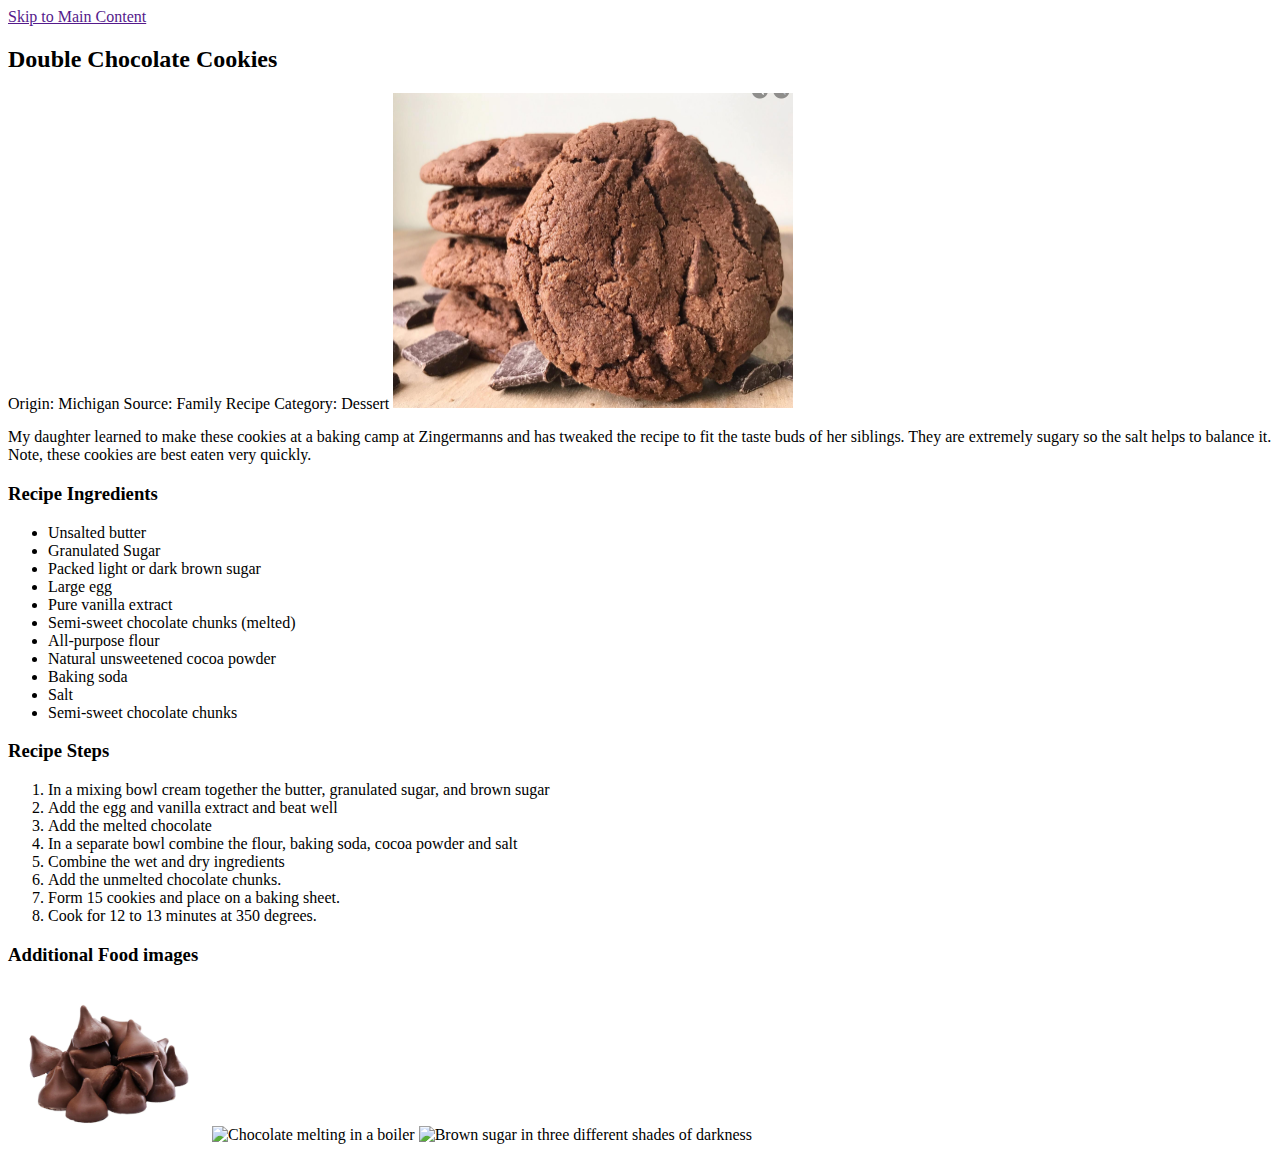
==== recipes.html @ 2d092061 "Add files via upload" ====
<!DOCTYPE html>
<html lang="en">
<head>
    <meta charset="UTF-8">
    <meta name="viewport" content="width=device-width, initial-scale=1.0">
    <title>Recipes</title>
</head>
<body>
    <a href = "">Skip to Main Content</a>

   
    <main>
    <div>
        <h2>Double Chocolate Cookies</h2>
        <span>Origin: Michigan</span>
        <span>Source: Family Recipe</span>
        <span>Category: Dessert</span>

        <img src="images/double_chocolate_cookies.png" width = "400" alt="">
        <p>My daughter learned to make these cookies at a baking camp at Zingermanns and has tweaked the recipe to fit the taste buds of her siblings.  They are extremely sugary so the salt helps to balance it.  Note, these cookies are best eaten very quickly.</p>
        <h3>Recipe Ingredients</h3>
        <ul>
            <li>Unsalted butter</li>
            <li>Granulated Sugar</li>
            <li>Packed light or dark brown sugar</li>
            <li>Large egg</li>
            <li>Pure vanilla extract</li>
            <li>Semi-sweet chocolate chunks (melted)</li>
            <li>All-purpose flour</li>
            <li>Natural unsweetened cocoa powder</li>
            <li>Baking soda</li>
            <li>Salt</li>
            <li>Semi-sweet chocolate chunks</li>
        </ul>

        <h3>Recipe Steps</h3> 
        <ol>
            <li>In a mixing bowl cream together the butter, granulated sugar, and brown sugar</li>
            <li>Add the egg and vanilla extract and beat well</li>
            <li>Add the melted chocolate</li>
            <li>In a separate bowl combine the flour, baking soda, cocoa powder and salt</li>
            <li>Combine the wet and dry ingredients</li>
            <li>Add the unmelted chocolate chunks.</li> 
            <li>Form 15 cookies and place on a baking sheet.</li>
            <li>Cook for 12 to 13 minutes at 350 degrees.</li>
        </ol>

        <h3>Additional Food images</h3>
        <img src="images/double_chocolate_chips.png" width = "200" alt="A small pile of chocolate chips">
        <img src="https://images.immediate.co.uk/production/volatile/sites/30/2020/08/chocolate-d9ba778.jpg?quality=90&webp=true&resize=600,545" width = "200" alt="Chocolate melting in a boiler">
        <img src="https://upload.wikimedia.org/wikipedia/commons/8/82/Brown_sugar_examples.JPG" width = "200" alt="Brown sugar in three different shades of darkness">

        <!-- Colleen van Lent -->

    </div>
    <div></div>
    <div></div>
    </main>
</body>
</html>
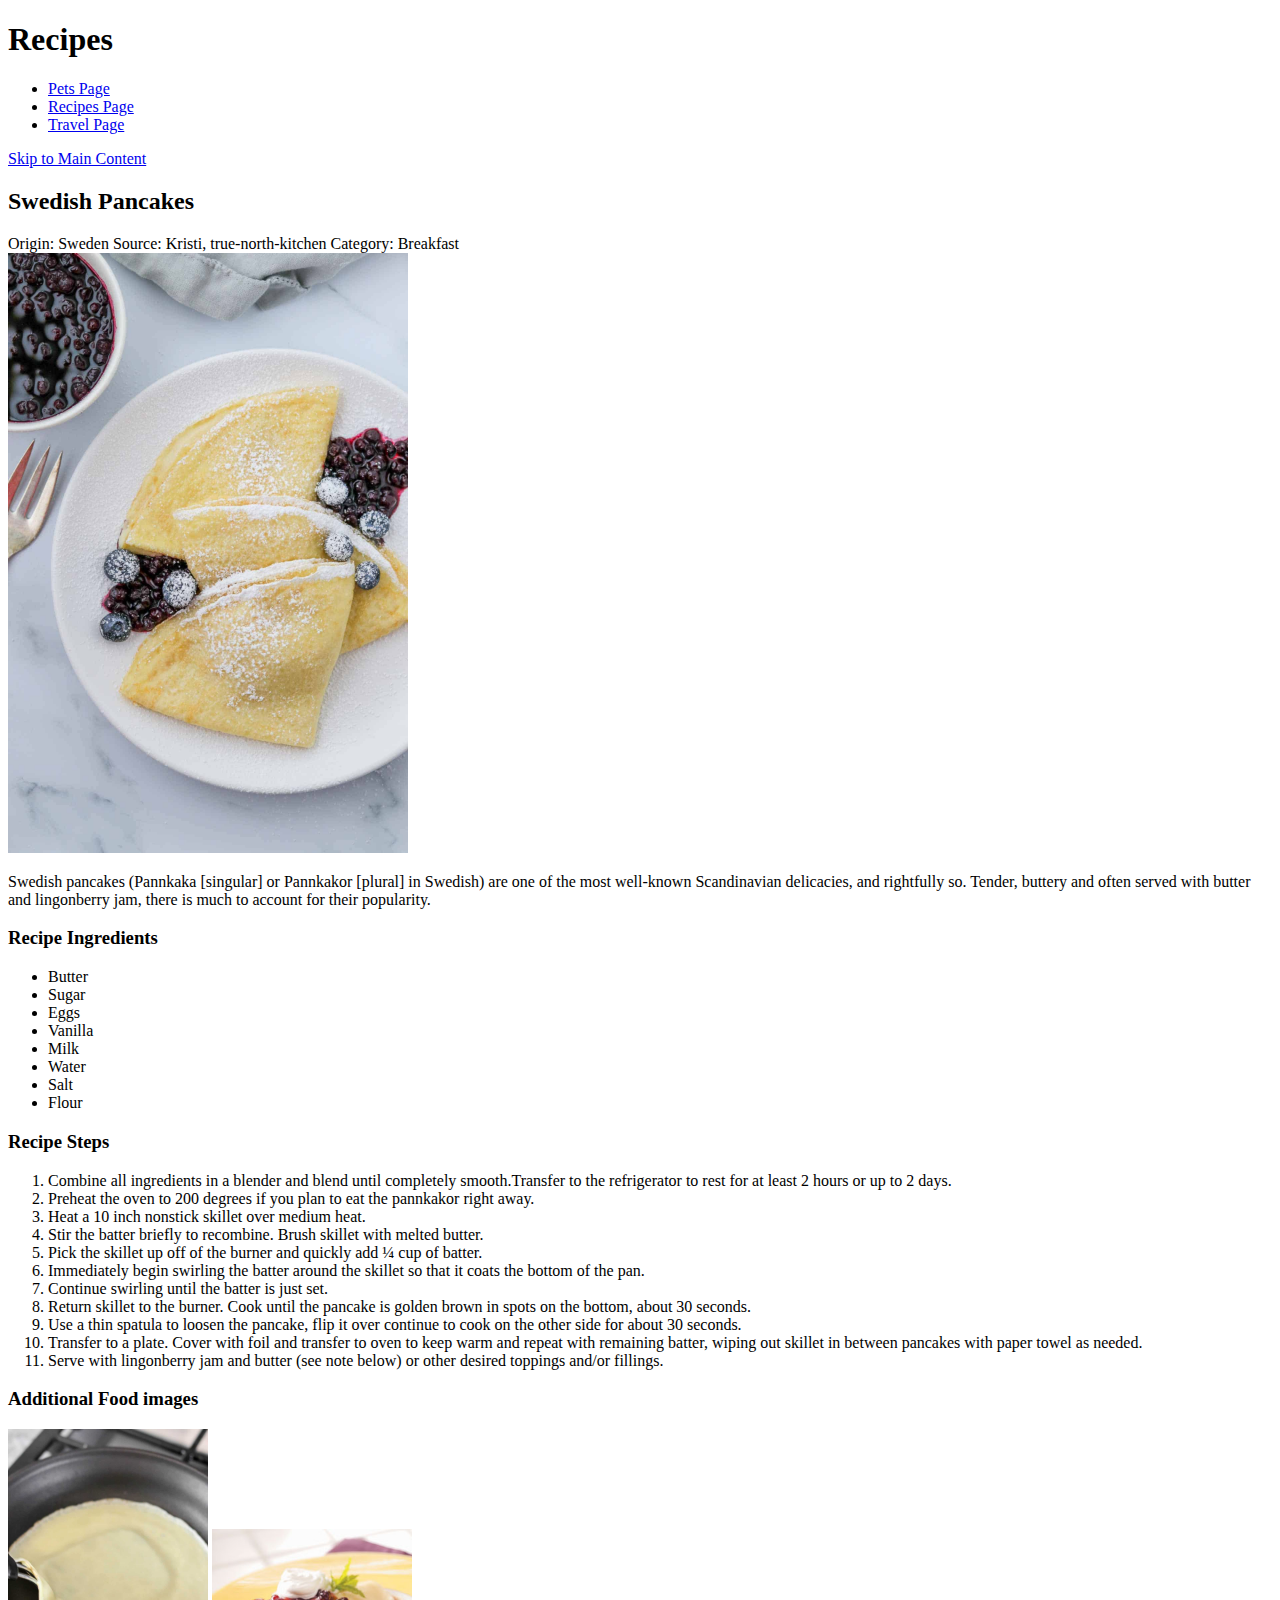
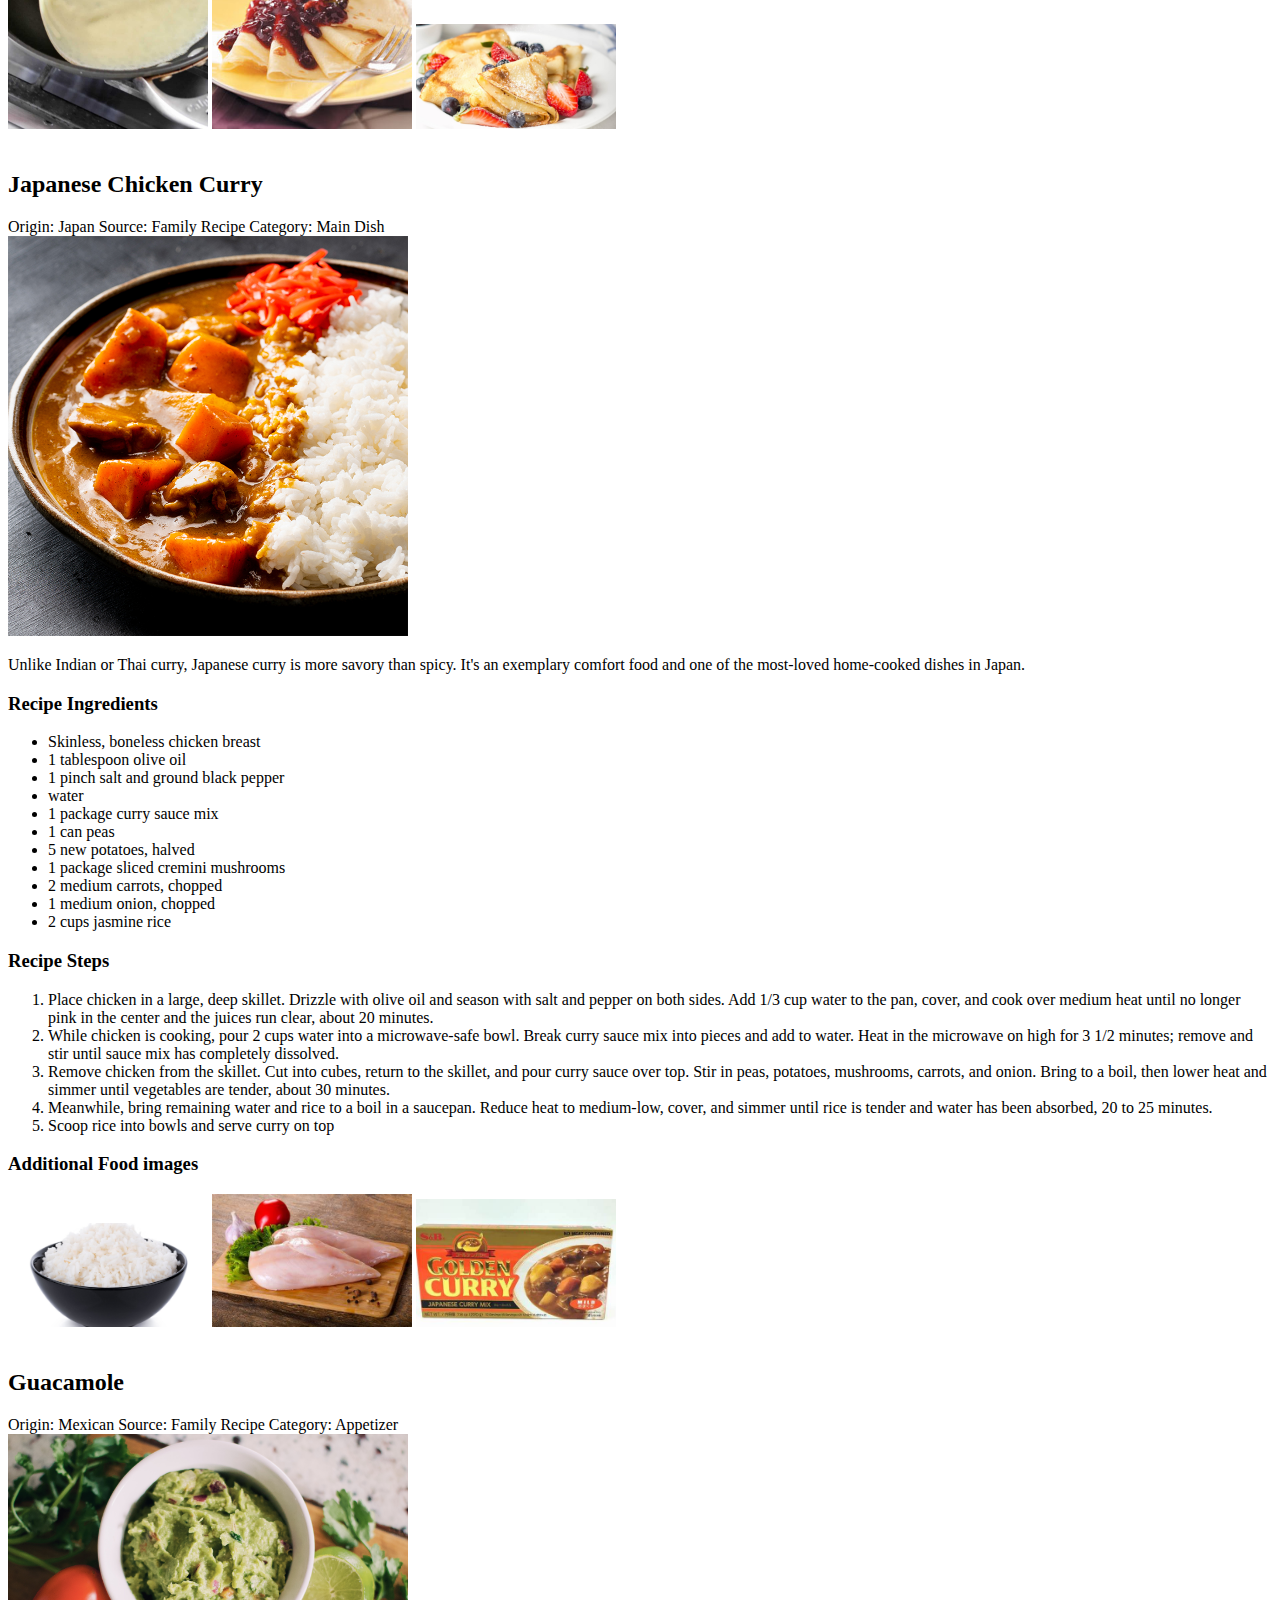
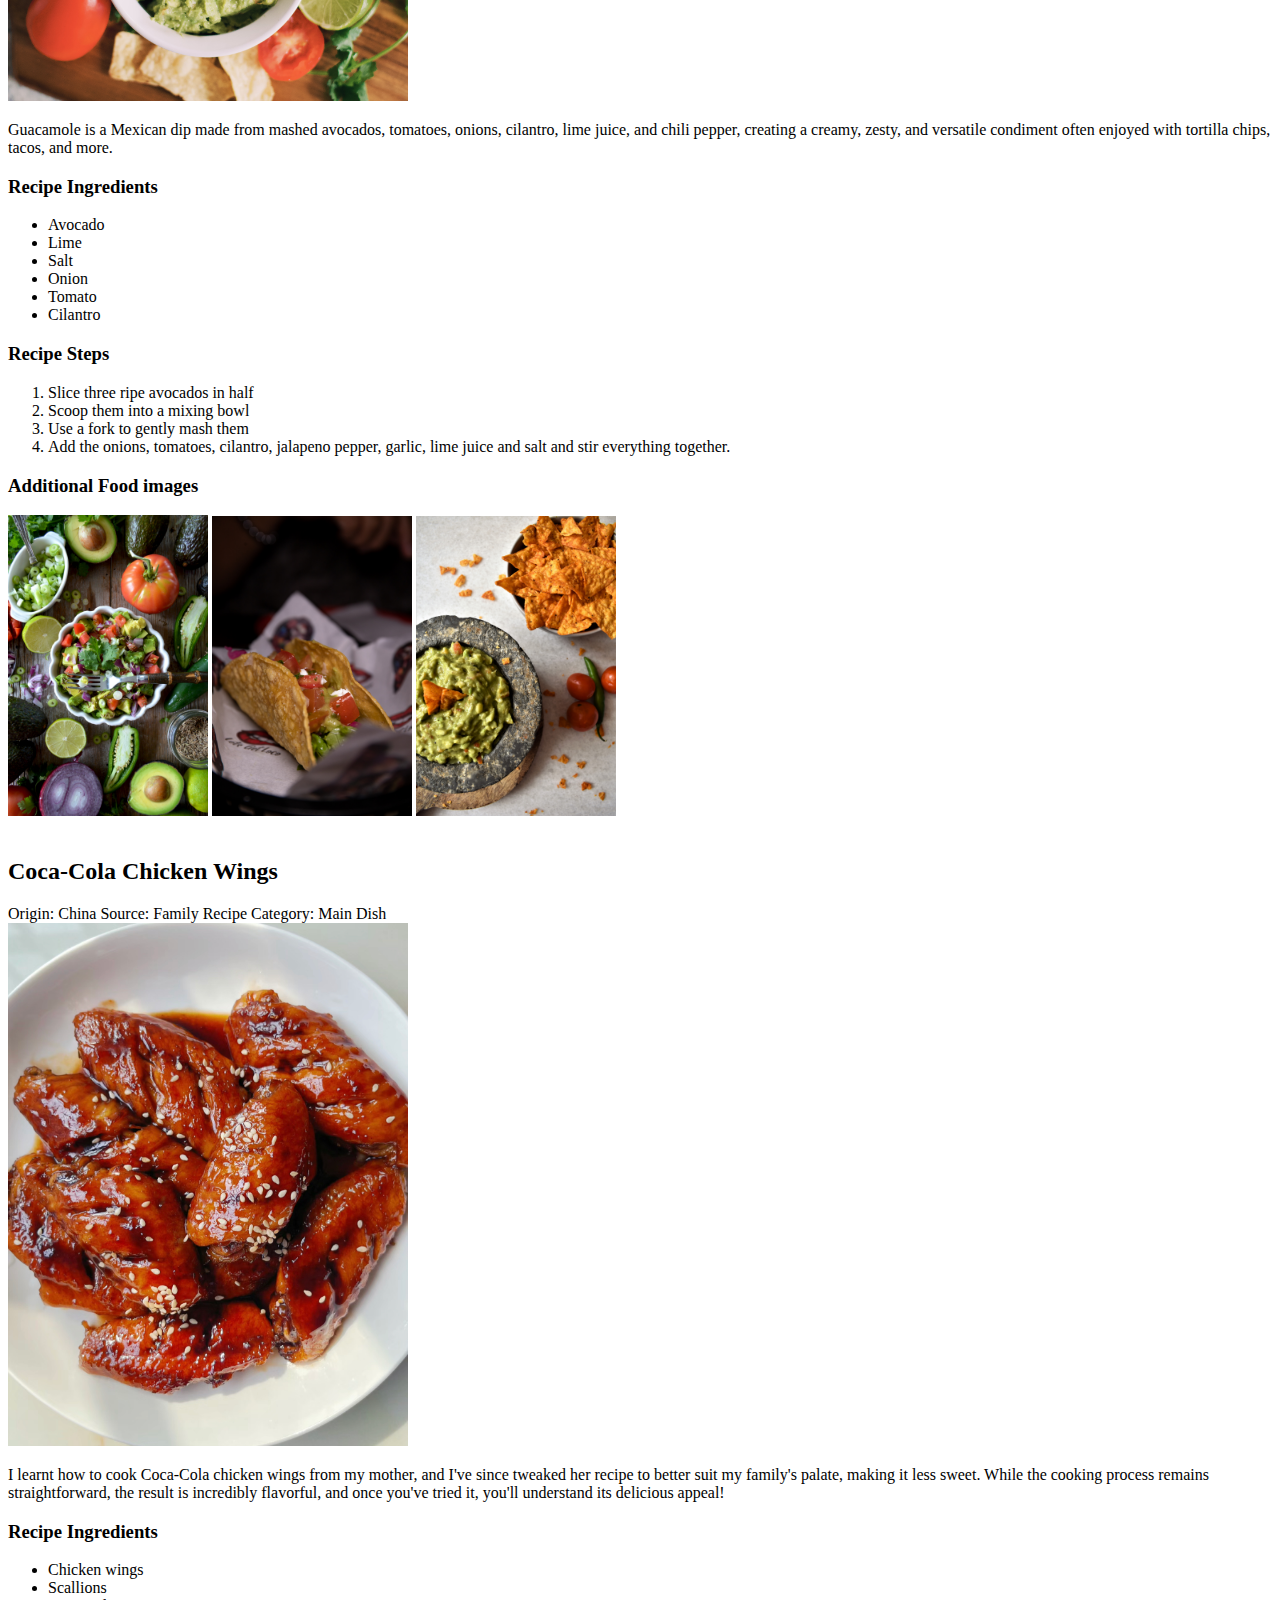
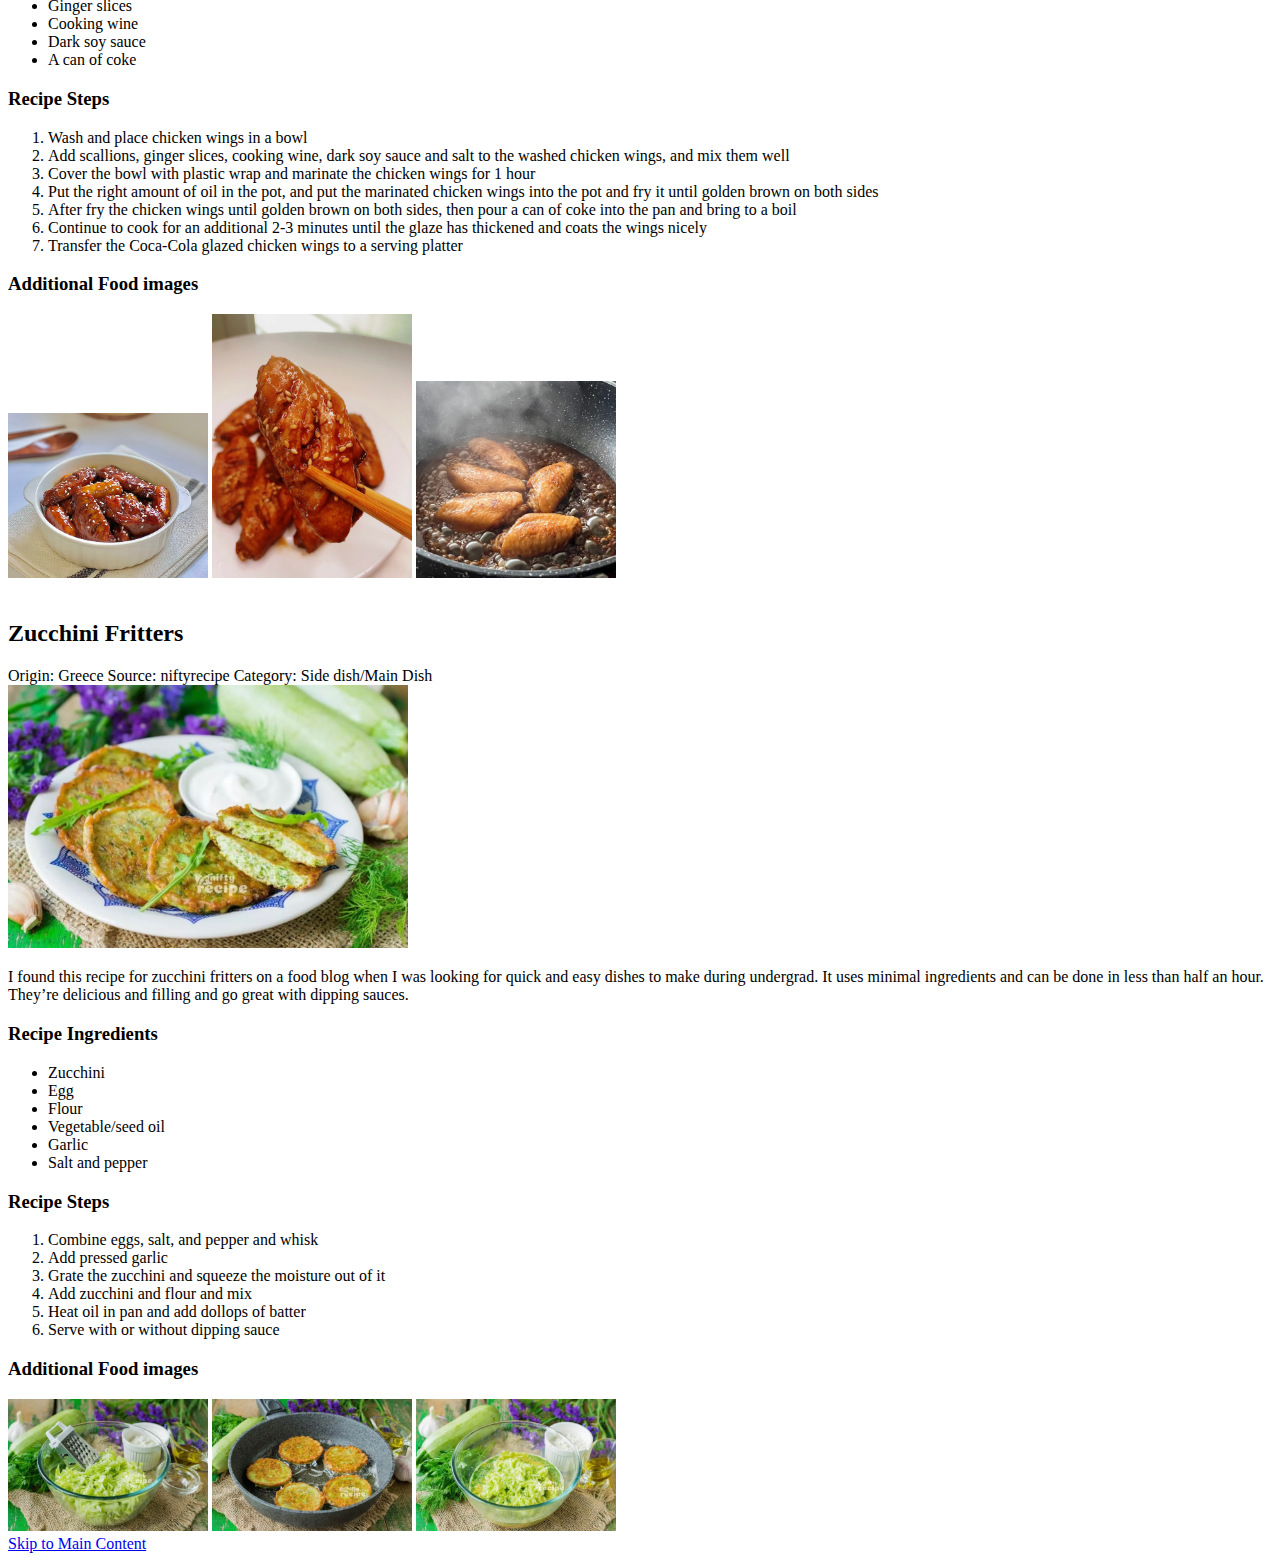
==== commit 2e40f84a: "changed code" ====
--- a/recipes.html
+++ b/recipes.html
@@ -1,60 +1,237 @@
 <!DOCTYPE html>
 <html lang="en">
+
 <head>
     <meta charset="UTF-8">
     <meta name="viewport" content="width=device-width, initial-scale=1.0">
     <title>Recipes</title>
 </head>
+
 <body>
-    <a href = "">Skip to Main Content</a>
-
-   
-    <main>
-    <div>
-        <h2>Double Chocolate Cookies</h2>
-        <span>Origin: Michigan</span>
-        <span>Source: Family Recipe</span>
-        <span>Category: Dessert</span>
-
-        <img src="images/double_chocolate_cookies.png" width = "400" alt="">
-        <p>My daughter learned to make these cookies at a baking camp at Zingermanns and has tweaked the recipe to fit the taste buds of her siblings.  They are extremely sugary so the salt helps to balance it.  Note, these cookies are best eaten very quickly.</p>
-        <h3>Recipe Ingredients</h3>
+    <header>
+        <h1>Recipes</h1>
+    </header>
+    <nav>
         <ul>
-            <li>Unsalted butter</li>
-            <li>Granulated Sugar</li>
-            <li>Packed light or dark brown sugar</li>
-            <li>Large egg</li>
-            <li>Pure vanilla extract</li>
-            <li>Semi-sweet chocolate chunks (melted)</li>
-            <li>All-purpose flour</li>
-            <li>Natural unsweetened cocoa powder</li>
-            <li>Baking soda</li>
-            <li>Salt</li>
-            <li>Semi-sweet chocolate chunks</li>
+            <li><a href="index.html">Pets Page</a></li>
+            <li><a href="recipes.html">Recipes Page</a></li>
+            <li><a href="travel.html">Travel Page</a></li>
         </ul>
-
-        <h3>Recipe Steps</h3> 
-        <ol>
-            <li>In a mixing bowl cream together the butter, granulated sugar, and brown sugar</li>
-            <li>Add the egg and vanilla extract and beat well</li>
-            <li>Add the melted chocolate</li>
-            <li>In a separate bowl combine the flour, baking soda, cocoa powder and salt</li>
-            <li>Combine the wet and dry ingredients</li>
-            <li>Add the unmelted chocolate chunks.</li> 
-            <li>Form 15 cookies and place on a baking sheet.</li>
-            <li>Cook for 12 to 13 minutes at 350 degrees.</li>
-        </ol>
-
-        <h3>Additional Food images</h3>
-        <img src="images/double_chocolate_chips.png" width = "200" alt="A small pile of chocolate chips">
-        <img src="https://images.immediate.co.uk/production/volatile/sites/30/2020/08/chocolate-d9ba778.jpg?quality=90&webp=true&resize=600,545" width = "200" alt="Chocolate melting in a boiler">
-        <img src="https://upload.wikimedia.org/wikipedia/commons/8/82/Brown_sugar_examples.JPG" width = "200" alt="Brown sugar in three different shades of darkness">
-
-        <!-- Colleen van Lent -->
-
-    </div>
-    <div></div>
-    <div></div>
+        <a href="#main">Skip to Main Content</a>
+    </nav>
+    <main id="main">
+        <div>
+            <h2>Swedish Pancakes</h2>
+            <span>Origin: Sweden</span>
+            <span>Source: Kristi, true-north-kitchen</span>
+            <span>Category: Breakfast</span>
+            <br>
+            <img src="images/pancake1.jpg" width="400" alt="swedish pancake">
+            <p>Swedish pancakes (Pannkaka [singular] or Pannkakor [plural] in Swedish) are one of the most well-known
+                Scandinavian delicacies, and rightfully so. Tender, buttery and often served with butter and lingonberry
+                jam, there is much to account for their popularity.</p>
+            <h3>Recipe Ingredients</h3>
+            <ul>
+                <li>Butter</li>
+                <li>Sugar</li>
+                <li>Eggs</li>
+                <li>Vanilla</li>
+                <li>Milk</li>
+                <li>Water</li>
+                <li>Salt</li>
+                <li>Flour</li>
+            </ul>
+
+            <h3>Recipe Steps</h3>
+            <ol>
+                <li>Combine all ingredients in a blender and blend until completely smooth.Transfer to the refrigerator
+                    to rest for at least 2 hours or up to 2 days.</li>
+                <li>Preheat the oven to 200 degrees if you plan to eat the pannkakor right away.</li>
+                <li>Heat a 10 inch nonstick skillet over medium heat.</li>
+                <li>Stir the batter briefly to recombine. Brush skillet with melted butter.</li>
+                <li>Pick the skillet up off of the burner and quickly add ¼ cup of batter.</li>
+                <li>Immediately begin swirling the batter around the skillet so that it coats the bottom of the pan.
+                </li>
+                <li>Continue swirling until the batter is just set.</li>
+                <li>Return skillet to the burner. Cook until the pancake is golden brown in spots on the bottom, about
+                    30 seconds.</li>
+                <li>Use a thin spatula to loosen the pancake, flip it over continue to cook on the other side for about
+                    30 seconds. </li>
+                <li>Transfer to a plate. Cover with foil and transfer to oven to keep warm and repeat with remaining
+                    batter, wiping out skillet in between pancakes with paper towel as needed.</li>
+                <li>Serve with lingonberry jam and butter (see note below) or other desired toppings and/or fillings. </li>
+            </ol>
+
+            <h3>Additional Food images</h3>
+            <img src="images/pancake2.jpg" width="200" alt="swedish pancake with fruits">
+            <img src="images/pancake3.jpg" width="200" alt="swedish pancake in the pan">
+            <img src="images/pancake4.jpg" width="200" alt="swedish pancake with strawberry and blueberry">
+
+            <!-- Colleen van Lent -->
+        </div>
+        <br>
+        <div>
+            <h2>Japanese Chicken Curry</h2>
+            <span>Origin: Japan</span>
+            <span>Source: Family Recipe</span>
+            <span>Category: Main Dish</span>
+            <br>
+            <img src="images/Chicken Curry.jpg" width="400" alt="japanese chicken curry">
+            <p>Unlike Indian or Thai curry, Japanese curry is more savory than spicy. It's an exemplary comfort food and
+                one of the most-loved home-cooked dishes in Japan.</p>
+            <h3>Recipe Ingredients</h3>
+            <ul>
+                <li>Skinless, boneless chicken breast</li>
+                <li>1 tablespoon olive oil</li>
+                <li>1 pinch salt and ground black pepper</li>
+                <li>water</li>
+                <li>1 package curry sauce mix</li>
+                <li>1 can peas</li>
+                <li>5 new potatoes, halved</li>
+                <li>1 package sliced cremini mushrooms</li>
+                <li>2 medium carrots, chopped</li>
+                <li>1 medium onion, chopped</li>
+                <li>2 cups jasmine rice</li>
+            </ul>
+
+            <h3>Recipe Steps</h3>
+            <ol>
+                <li>Place chicken in a large, deep skillet. Drizzle with olive oil and season with salt and pepper on
+                    both sides. Add 1/3 cup water to the pan, cover, and cook over medium heat until no longer pink in
+                    the center and the juices run clear, about 20 minutes.</li>
+                <li>While chicken is cooking, pour 2 cups water into a microwave-safe bowl. Break curry sauce mix into
+                    pieces and add to water. Heat in the microwave on high for 3 1/2 minutes; remove and stir until
+                    sauce mix has completely dissolved.</li>
+                <li>Remove chicken from the skillet. Cut into cubes, return to the skillet, and pour curry sauce over
+                    top. Stir in peas, potatoes, mushrooms, carrots, and onion. Bring to a boil, then lower heat and
+                    simmer until vegetables are tender, about 30 minutes.</li>
+                <li>Meanwhile, bring remaining water and rice to a boil in a saucepan. Reduce heat to medium-low, cover,
+                    and simmer until rice is tender and water has been absorbed, 20 to 25 minutes.</li>
+                <li>Scoop rice into bowls and serve curry on top</li>
+            </ol>
+
+            <h3>Additional Food images</h3>
+            <img src="images/rice.jpeg" width="200" alt="a bowl of rice">
+            <img src="images/rawchicken breast.jpeg" width="200" alt="raw chicken breasts">
+            <img src="images/currysauce.jpeg" width="200" alt="box of curry souce">
+        </div>
+        <br>
+        <div>
+            <h2>Guacamole</h2>
+            <span>Origin: Mexican</span>
+            <span>Source: Family Recipe</span>
+            <span>Category: Appetizer</span>
+            <br>
+            <img src="images/guacamole.jpg" width="400" alt="gracomole souce">
+            <p>Guacamole is a Mexican dip made from mashed avocados, tomatoes, onions, cilantro, lime juice, and chili
+                pepper, creating a creamy, zesty, and versatile condiment often enjoyed with tortilla chips, tacos, and
+                more.</p>
+            <h3>Recipe Ingredients</h3>
+            <ul>
+                <li>Avocado</li>
+                <li>Lime</li>
+                <li>Salt</li>
+                <li>Onion</li>
+                <li>Tomato</li>
+                <li>Cilantro</li>
+            </ul>
+
+            <h3>Recipe Steps</h3>
+            <ol>
+                <li>Slice three ripe avocados in half</li>
+                <li>Scoop them into a mixing bowl</li>
+                <li>Use a fork to gently mash them</li>
+                <li>Add the onions, tomatoes, cilantro, jalapeno pepper, garlic, lime juice and salt and stir everything
+                    together.</li>
+            </ol>
+
+            <h3>Additional Food images</h3>
+            <img src="images/guacamole_2.jpg" width="200" alt="guacamole with chips">
+            <img src="images/taco.jpg" width="200" alt="guacamole with vegetables">
+            <img src="images/avocado_chips.jpg" width="200" alt="guacamole on a taco">
+        </div>
+        <br>
+        <div>
+            <h2>Coca-Cola Chicken Wings</h2>
+            <span>Origin: China</span>
+            <span>Source: Family Recipe</span>
+            <span>Category: Main Dish</span>
+            <br>
+            <img src="images/coca_cola_chicken_wings.jpg" width="400" alt="coke chicken wings">
+            <p>I learnt how to cook Coca-Cola chicken wings from my mother, and I've since tweaked her recipe to better
+                suit my family's palate, making it less sweet. While the cooking process remains straightforward, the
+                result is incredibly flavorful, and once you've tried it, you'll understand its delicious appeal! </p>
+            <h3>Recipe Ingredients</h3>
+            <ul>
+                <li>Chicken wings</li>
+                <li>Scallions</li>
+                <li>Ginger slices</li>
+                <li>Cooking wine</li>
+                <li>Dark soy sauce</li>
+                <li>A can of coke</li>
+            </ul>
+
+            <h3>Recipe Steps</h3>
+            <ol>
+                <li>Wash and place chicken wings in a bowl</li>
+                <li>Add scallions, ginger slices, cooking wine, dark soy sauce and salt to the washed chicken wings, and
+                    mix them well</li>
+                <li>Cover the bowl with plastic wrap and marinate the chicken wings for 1 hour</li>
+                <li>Put the right amount of oil in the pot, and put the marinated chicken wings into the pot and fry it
+                    until golden brown on both sides</li>
+                <li>After fry the chicken wings until golden brown on both sides, then pour a can of coke into the pan
+                    and bring to a boil</li>
+                <li>Continue to cook for an additional 2-3 minutes until the glaze has thickened and coats the wings
+                    nicely</li>
+                <li>Transfer the Coca-Cola glazed chicken wings to a serving platter</li>
+            </ol>
+
+            <h3>Additional Food images</h3>
+            <img src="images/chicken-wings_and_rice_cake.jpg" width="200" alt="a bowl of chicken wings">
+            <img src="images/chicken_wings_chopsticks.jpg" width="200" alt="hold chicken wing with chopsticks">
+            <img src="images/boils_in_coke.jpg" width="200" alt="boils the chicken wings in coke">
+        </div>
+        <br>
+        <div>
+            <h2>Zucchini Fritters</h2>
+            <span>Origin: Greece</span>
+            <span>Source: niftyrecipe</span>
+            <span>Category: Side dish/Main Dish</span>
+            <br>
+            <img src="images/Zucchini_fritters_1.jpeg" width="400" alt="zucchini fritters">
+            <p>I found this recipe for zucchini fritters on a food blog when I was looking for quick and easy dishes to
+                make during undergrad. It uses minimal ingredients and can be done in less than half an hour. They’re
+                delicious and filling and go great with dipping sauces. </p>
+            <h3>Recipe Ingredients</h3>
+            <ul>
+                <li>Zucchini</li>
+                <li>Egg</li>
+                <li>Flour</li>
+                <li>Vegetable/seed oil</li>
+                <li>Garlic</li>
+                <li>Salt and pepper</li>
+
+            </ul>
+
+            <h3>Recipe Steps</h3>
+            <ol>
+                <li>Combine eggs, salt, and pepper and whisk</li>
+                <li>Add pressed garlic</li>
+                <li>Grate the zucchini and squeeze the moisture out of it</li>
+                <li>Add zucchini and flour and mix</li>
+                <li>Heat oil in pan and add dollops of batter</li>
+                <li>Serve with or without dipping sauce</li>
+            </ol>
+
+            <h3>Additional Food images</h3>
+            <img src="images/Zucchini_fritters_2.jpeg" width="200" alt="sliced vegetables">
+            <img src="images/Zucchini_fritters_3.jpeg" width="200" alt="fritters in the pan">
+            <img src="images/Zucchini_fritters_4.jpg" width="200" alt="vegetables mix with flour and eggs">
+        </div>
     </main>
+    <footer>
+        <a href="#main">Skip to Main Content</a>
+    </footer>
 </body>
+
 </html>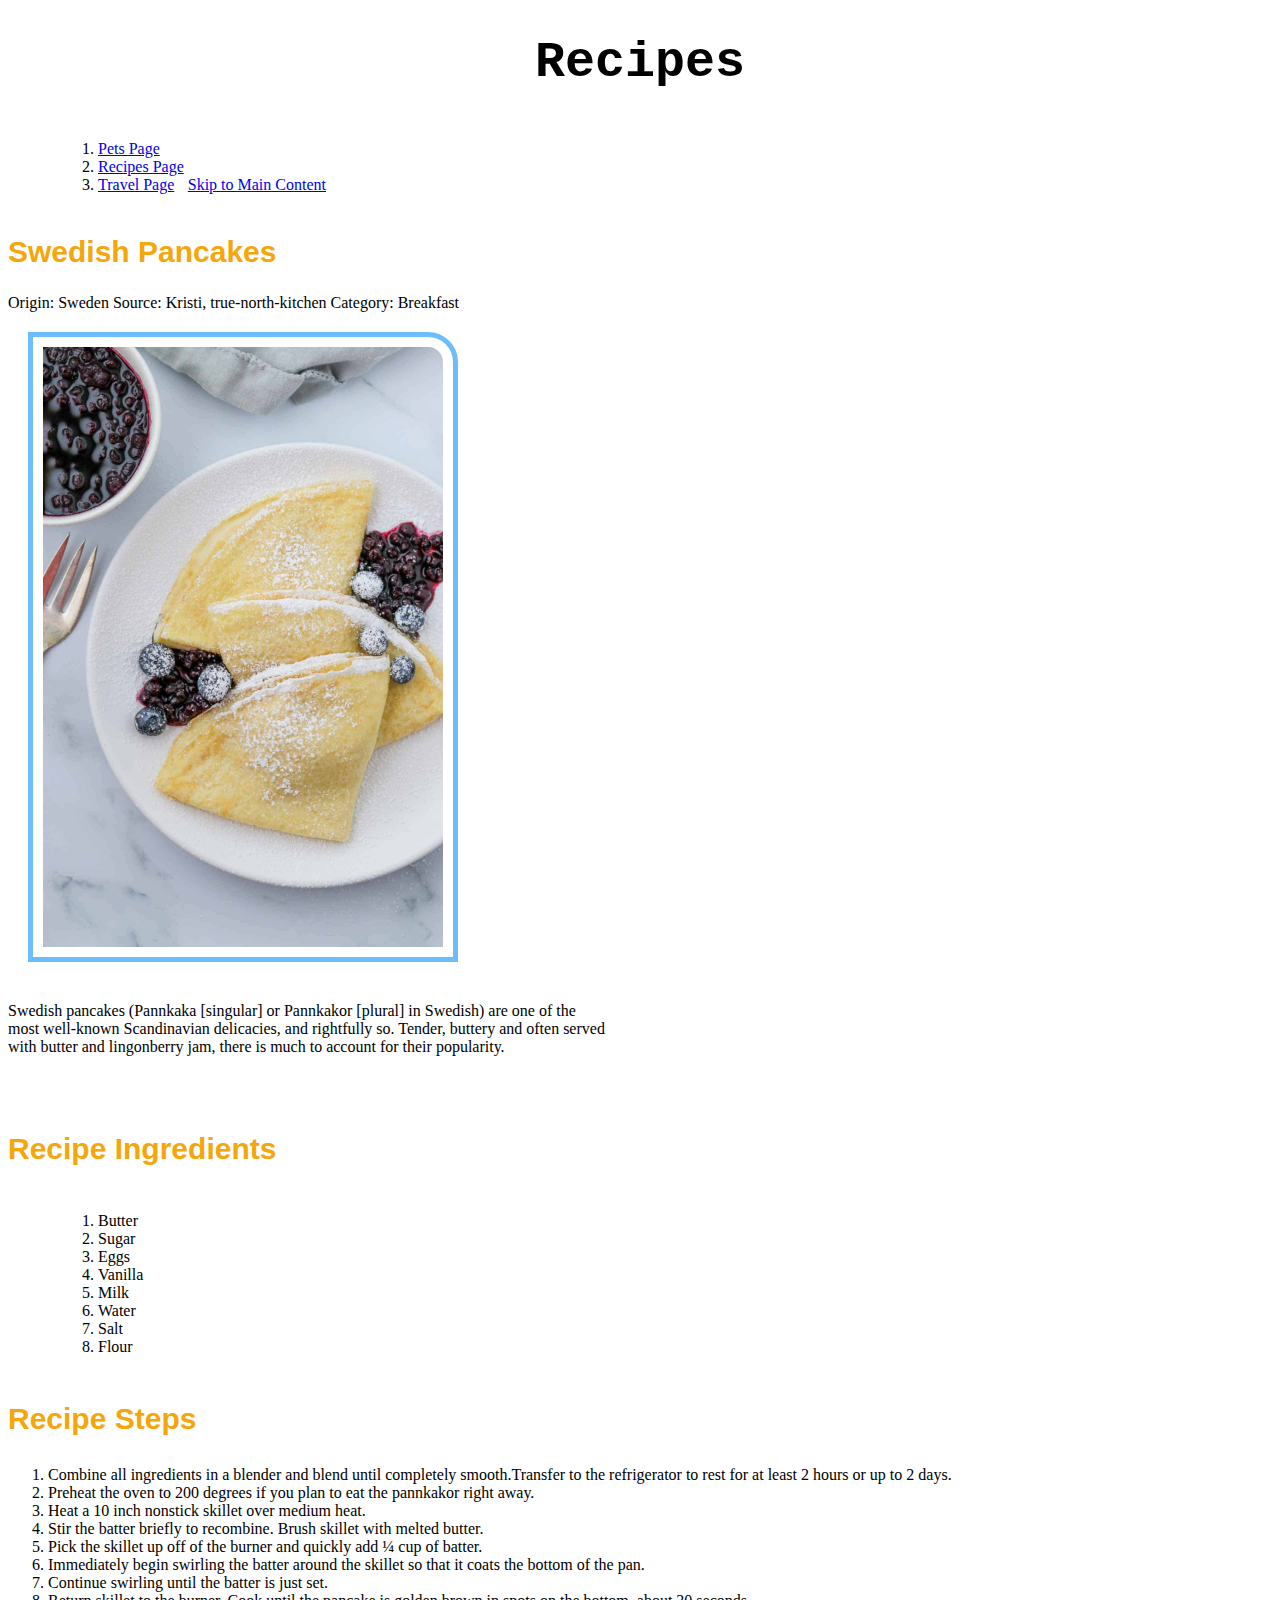
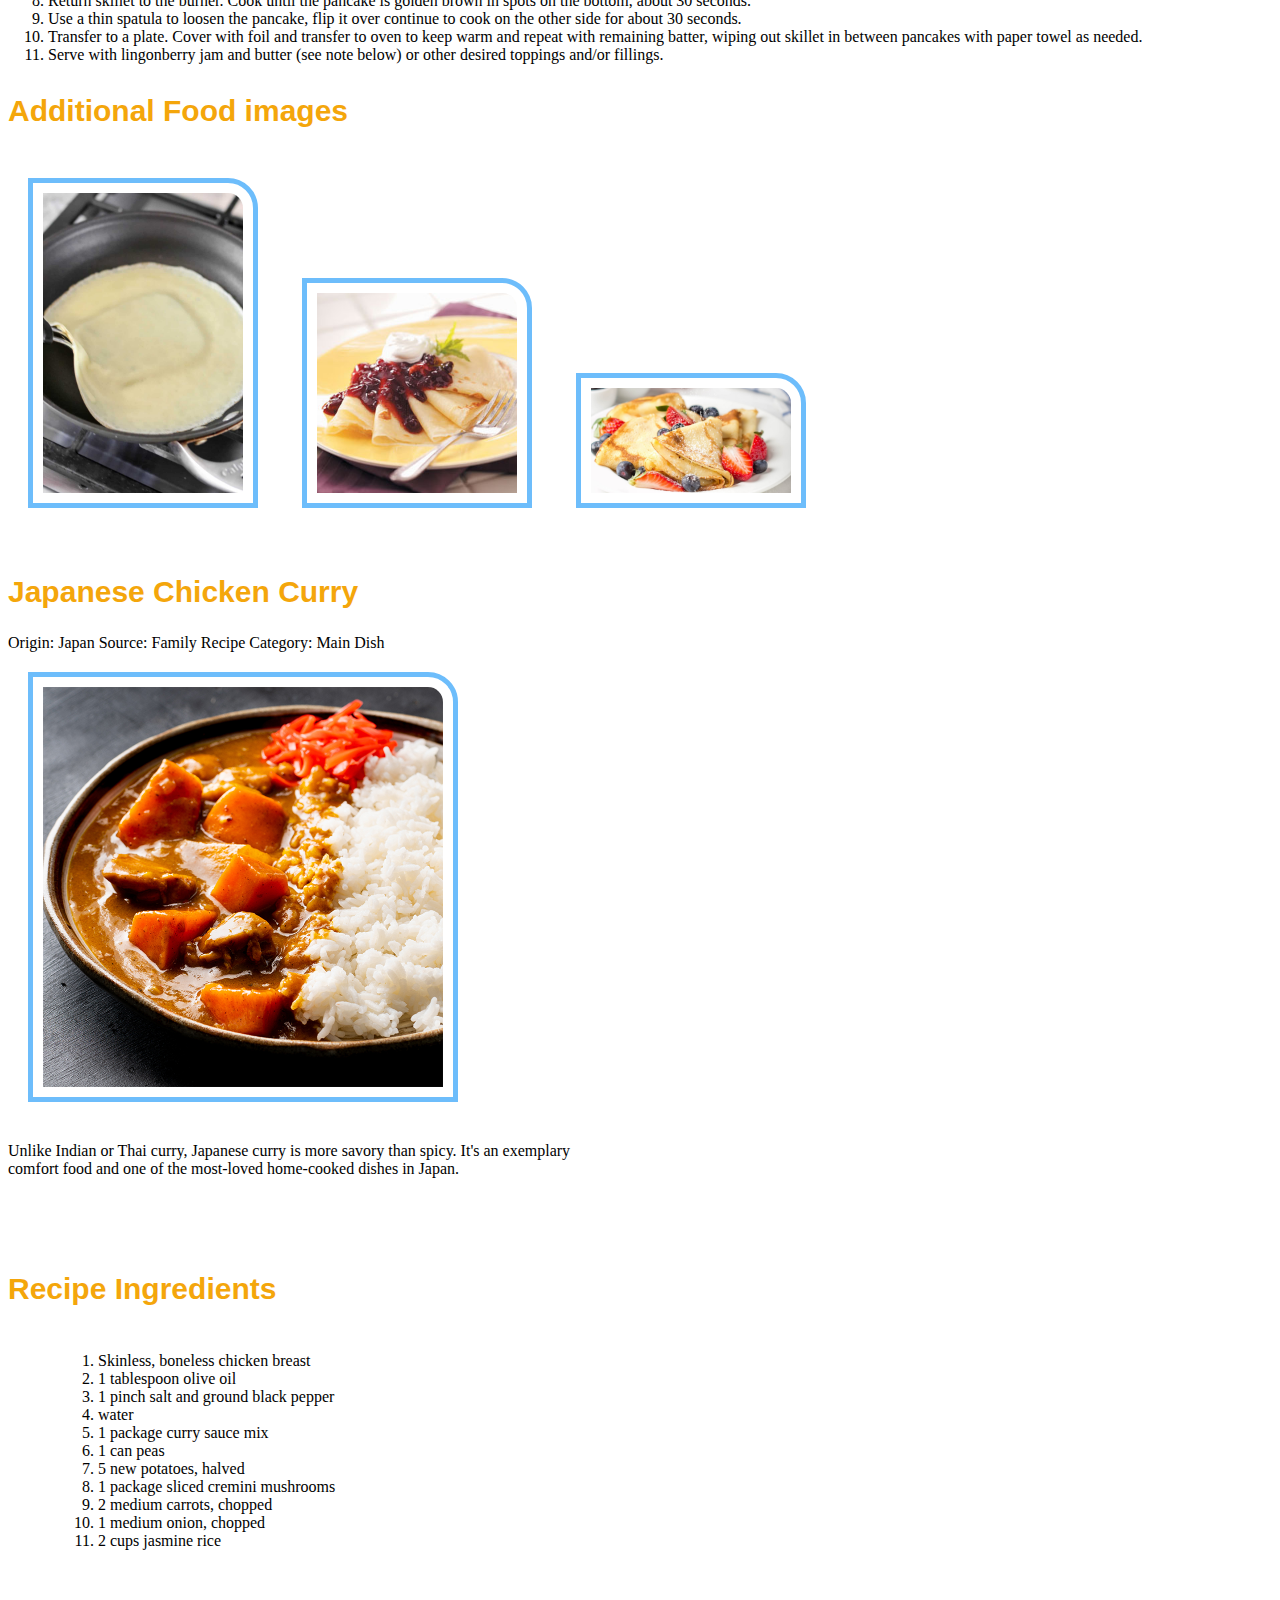
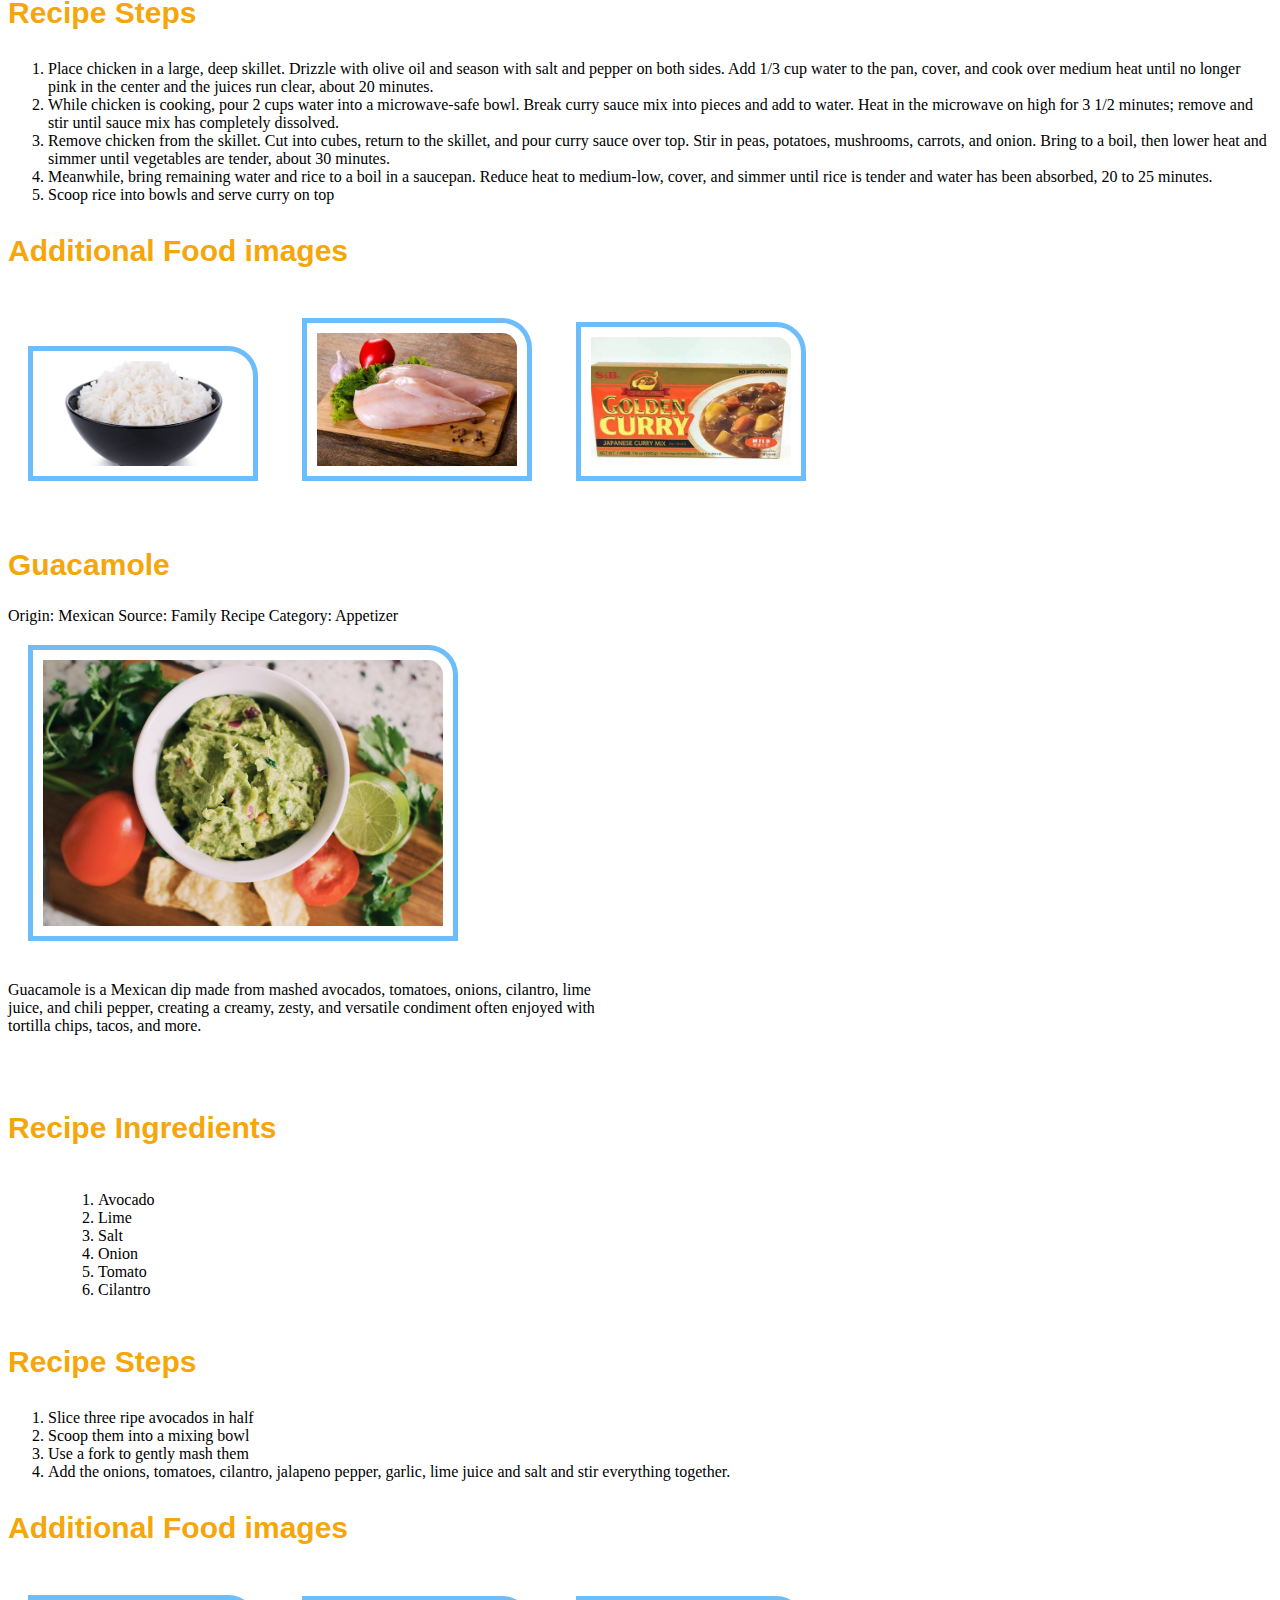
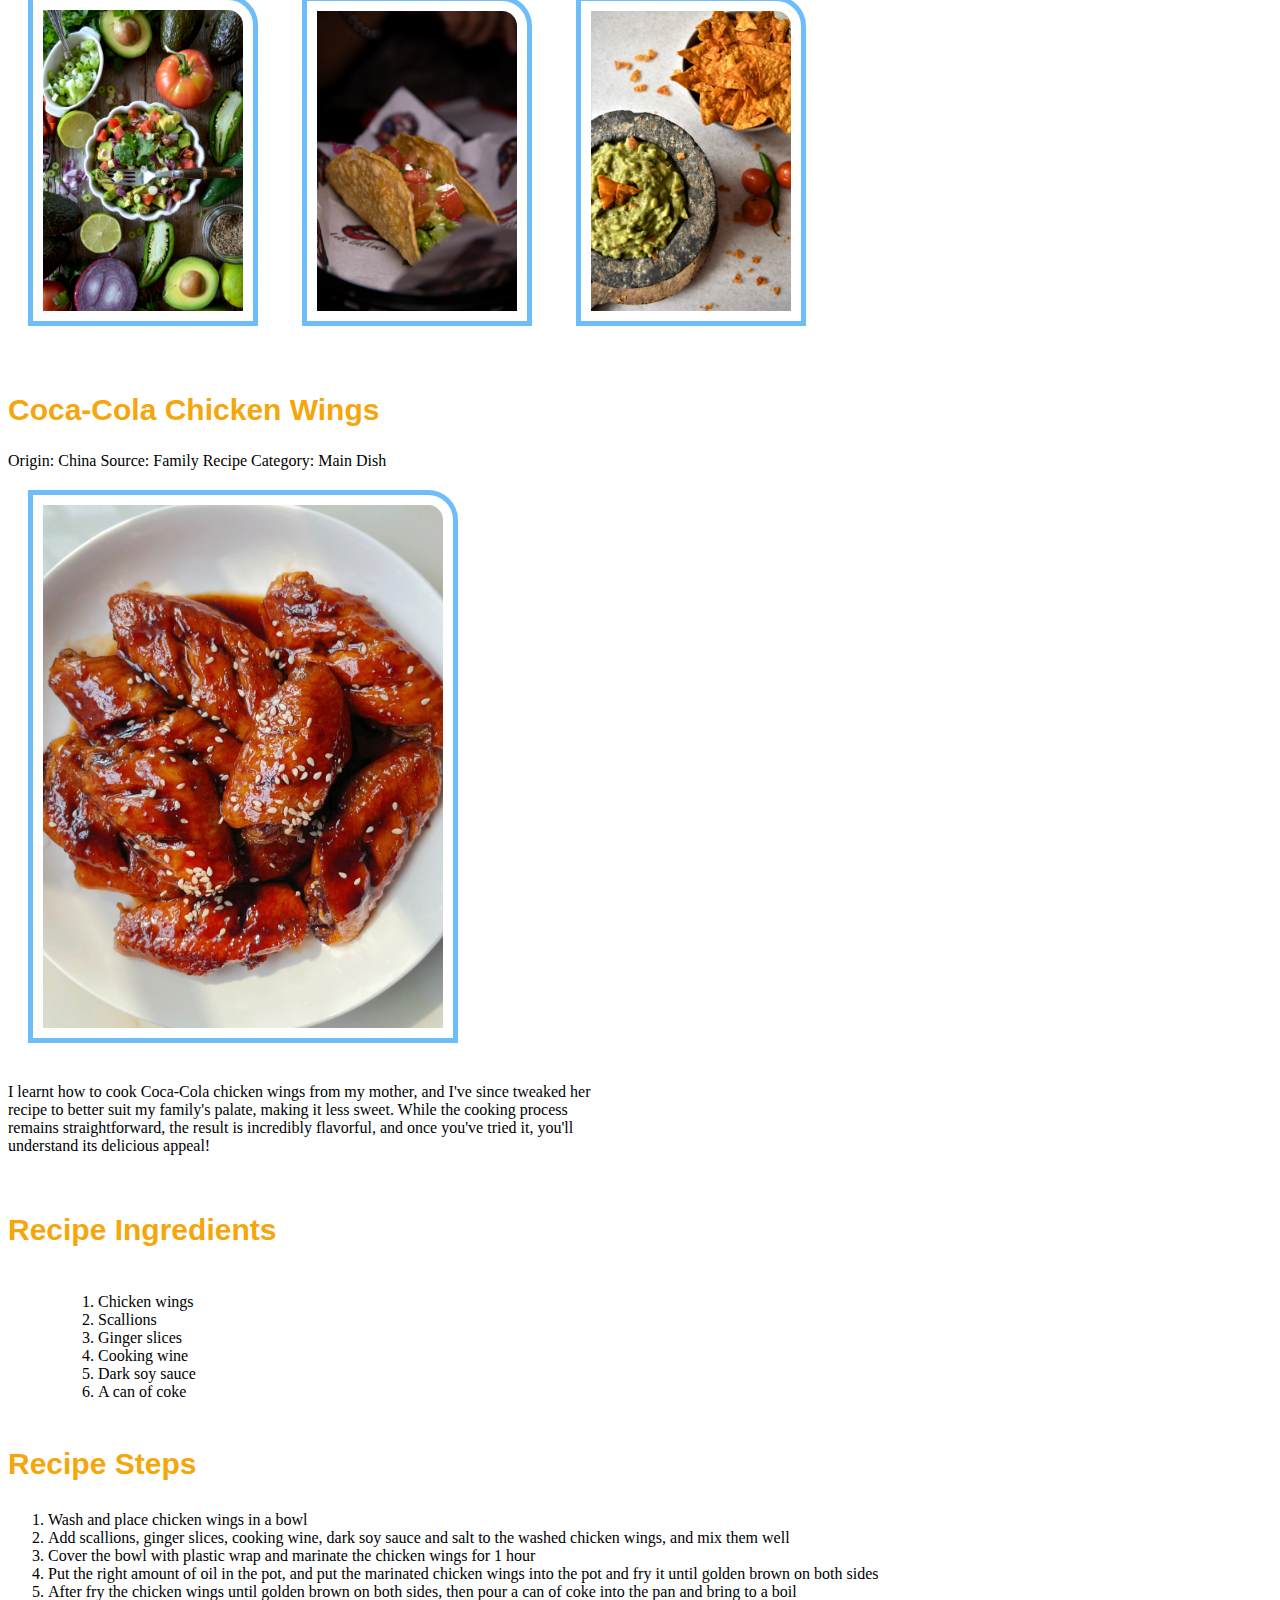
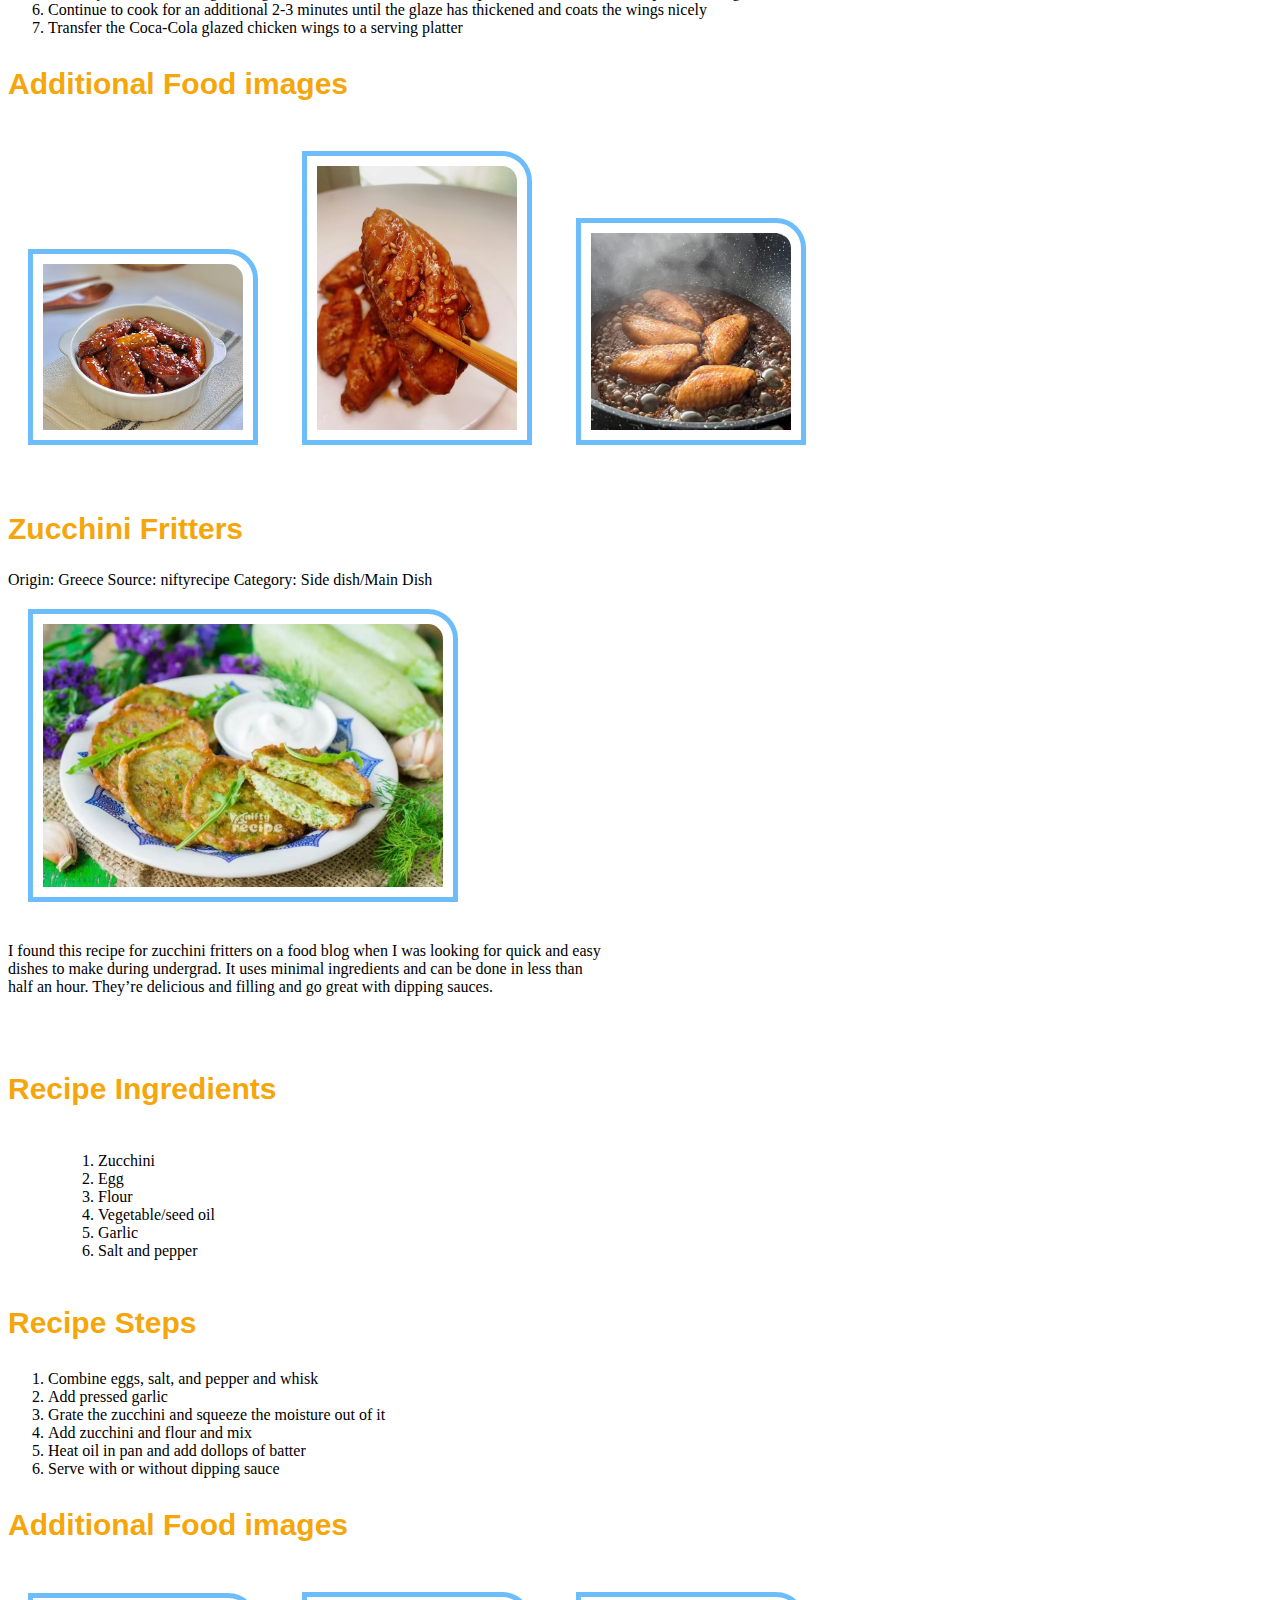
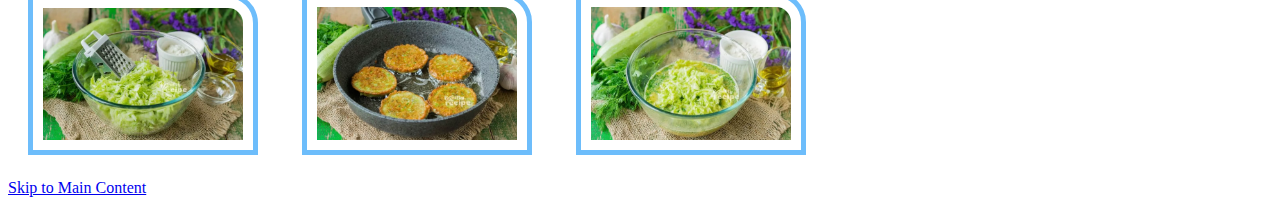
==== commit 398812ff: "Add files via upload" ====
--- a/recipes.html
+++ b/recipes.html
@@ -4,6 +4,8 @@
 <head>
     <meta charset="UTF-8">
     <meta name="viewport" content="width=device-width, initial-scale=1.0">
+    <link rel="stylesheet" type="text/css" href="css/html5reset.css">
+    <link rel="stylesheet" type="text/css" href="css/style.css">
     <title>Recipes</title>
 </head>
 
--- a/css/style.css
+++ b/css/style.css
@@ -0,0 +1,36 @@
+h1{
+    font-size: 50px;
+    font-family: 'Courier New', Courier, monospace;
+    text-align: center;
+}
+
+h2,h3{
+    font-size: 30px;
+    font-family:Arial, Helvetica, sans-serif;
+    color: rgb(244, 166, 11);
+}
+
+p{
+    height: 100px;
+    width: 600px;
+}
+
+img{
+    padding: 10px;
+    margin: 20px;
+    border: 5px solid rgb(109, 189, 251);
+    border-top-right-radius: 30px;
+}
+
+video{
+    padding: 10px;
+    margin: 20px;
+    border: 5px solid rgb(109, 189, 251);
+    border-top-right-radius: 30px;
+}
+
+ul{
+    display: inline-block;
+    margin-left: 50px;
+    list-style: solid;
+}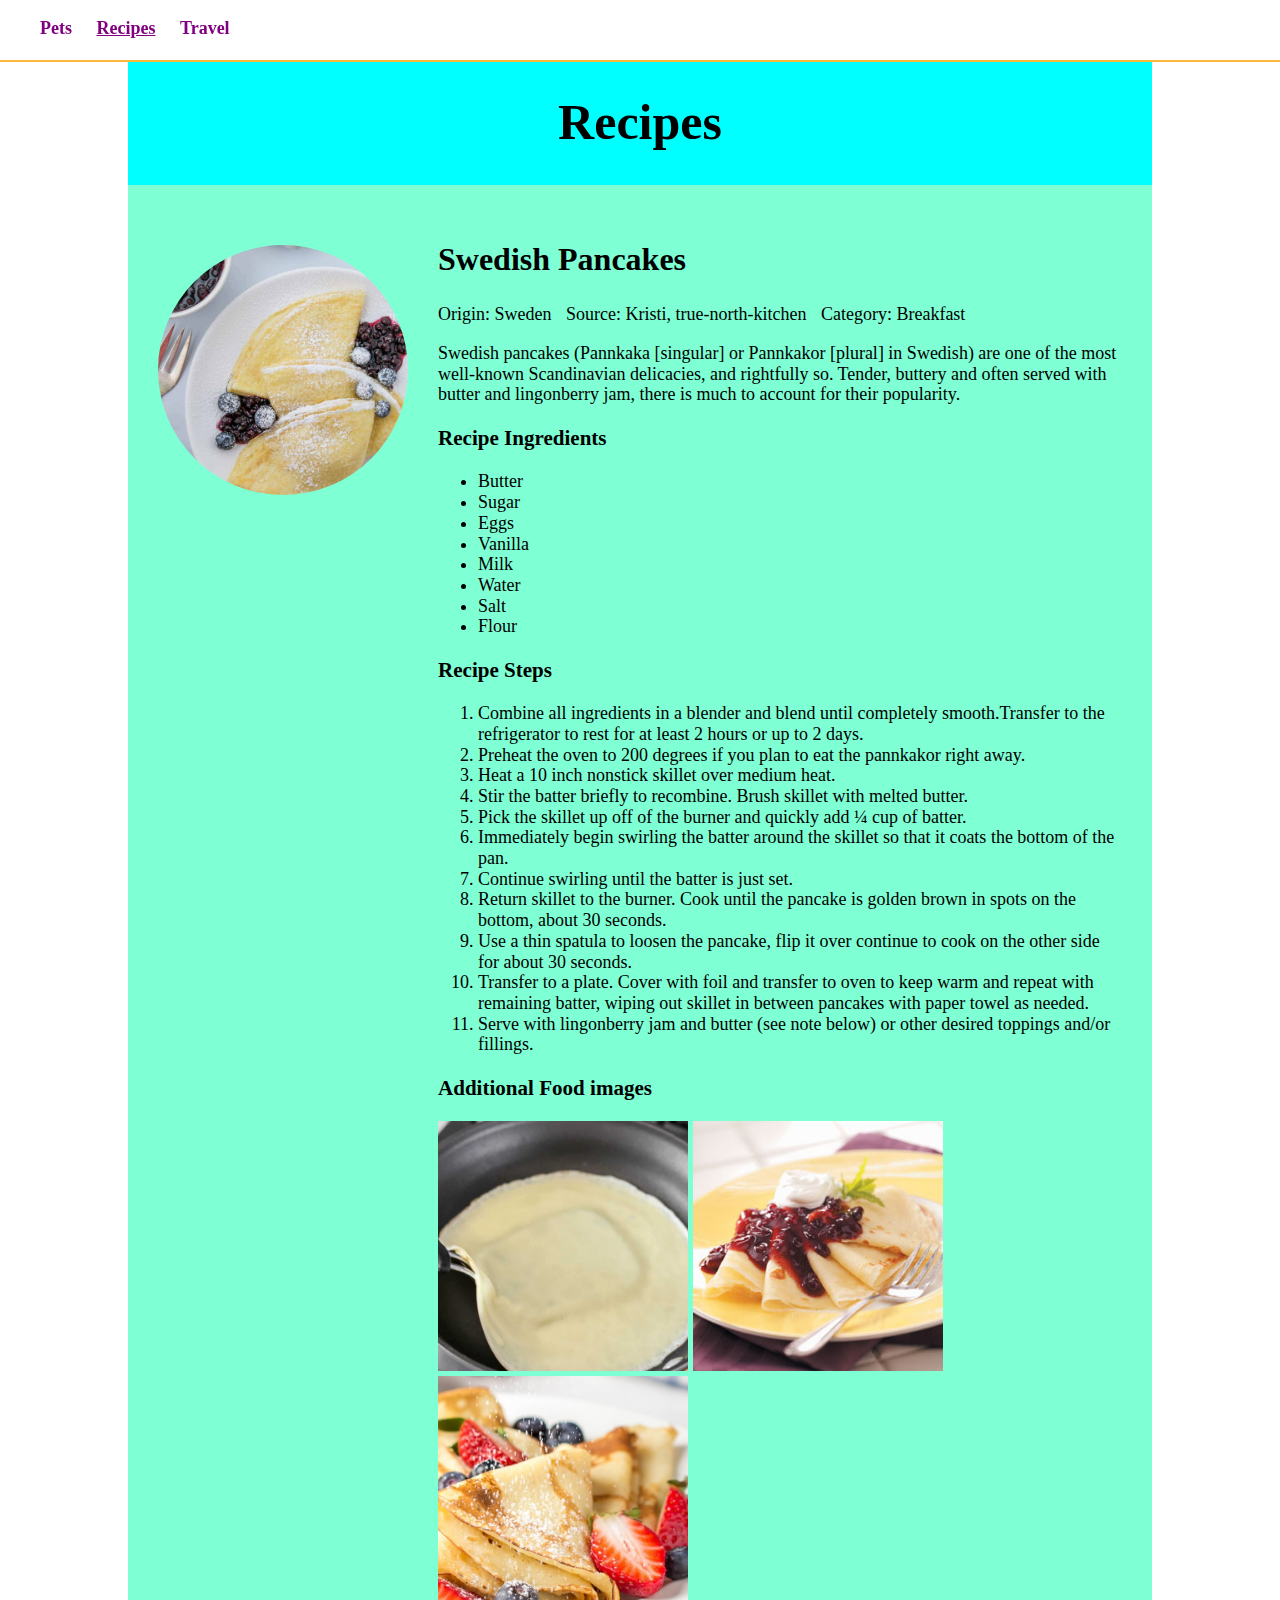
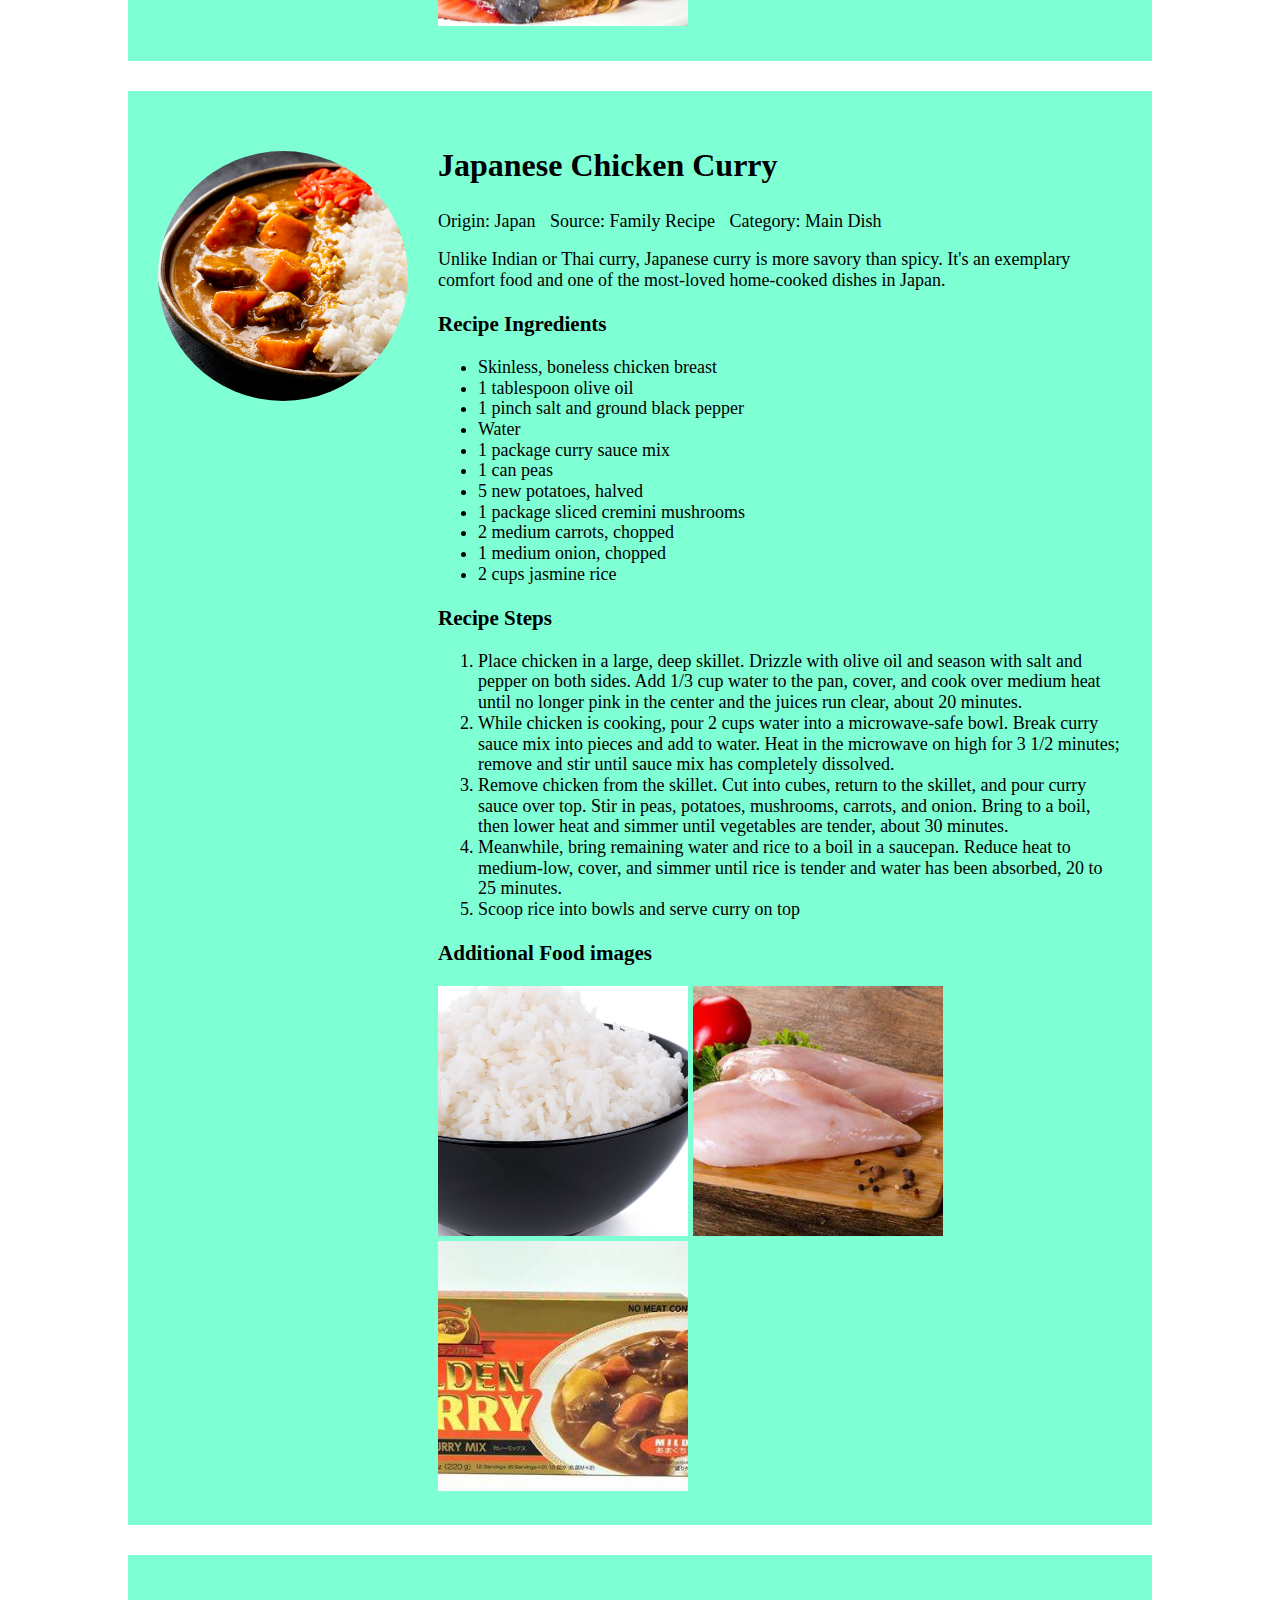
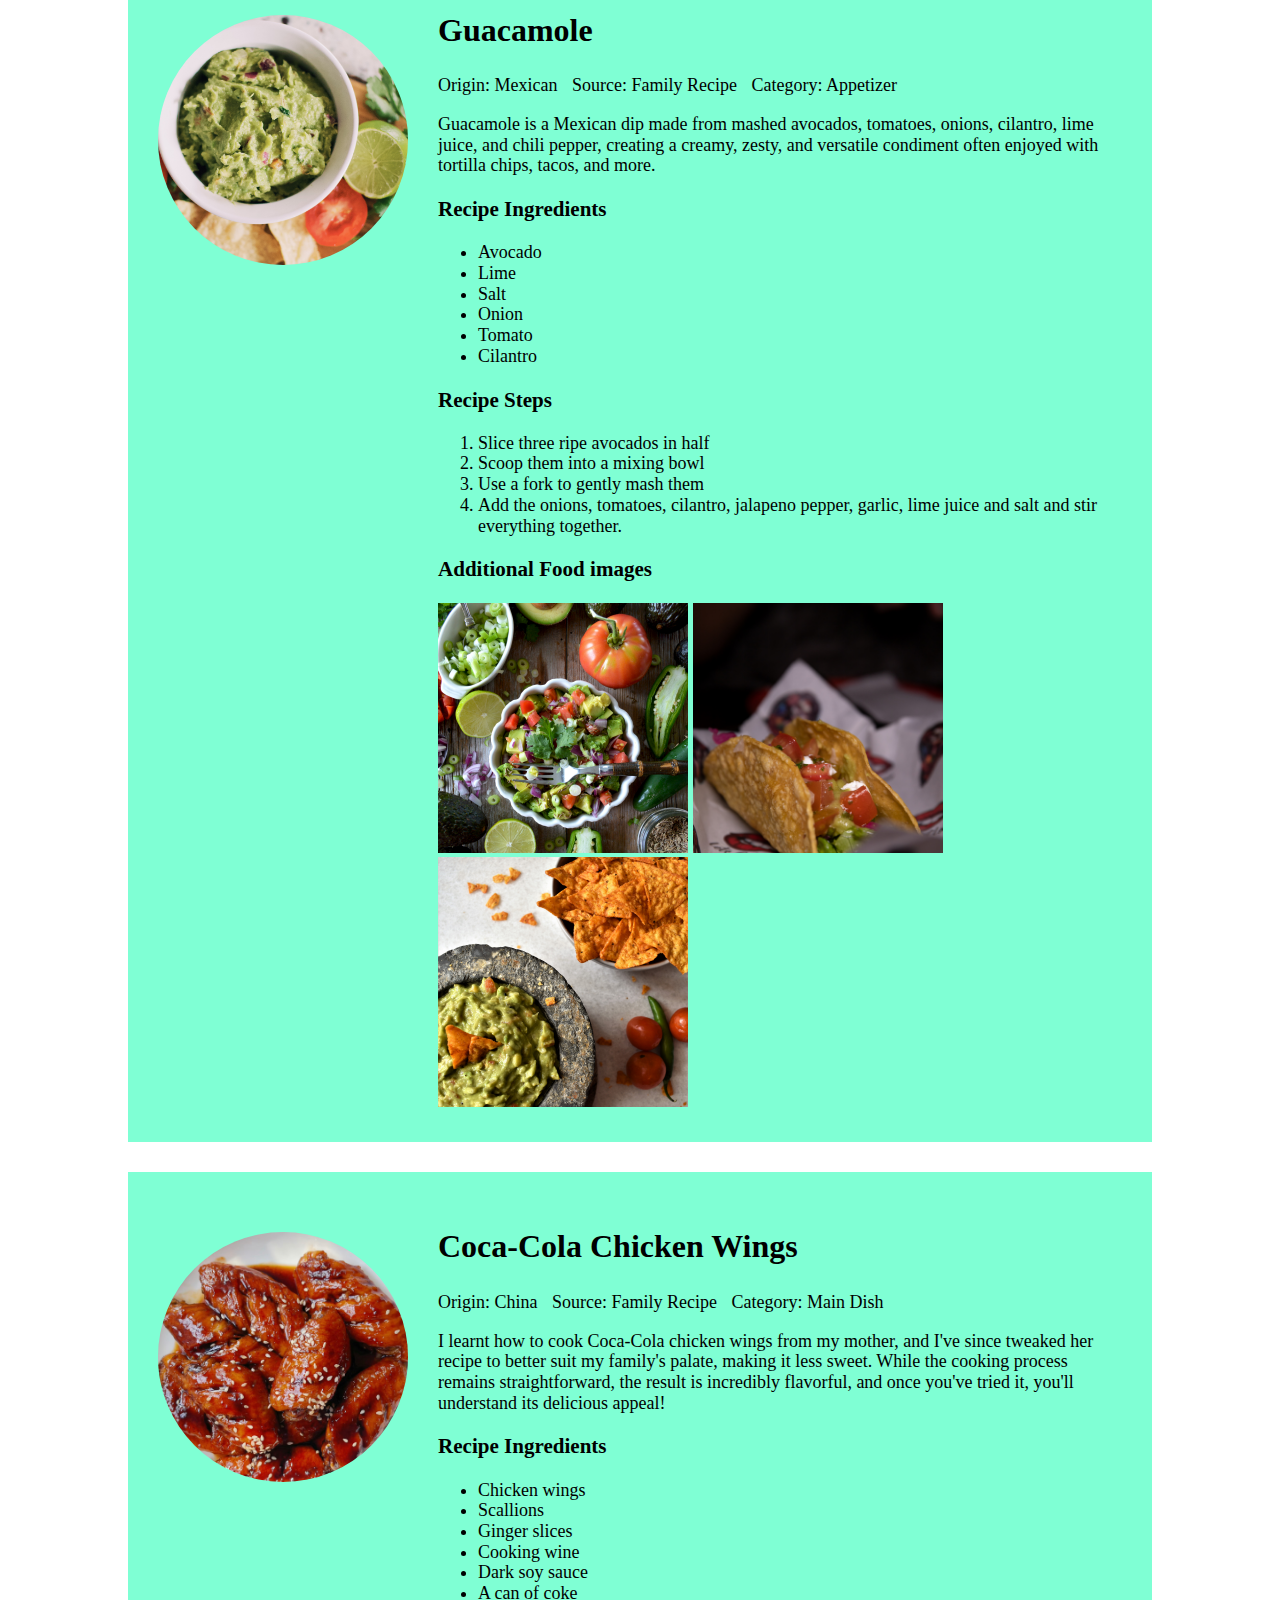
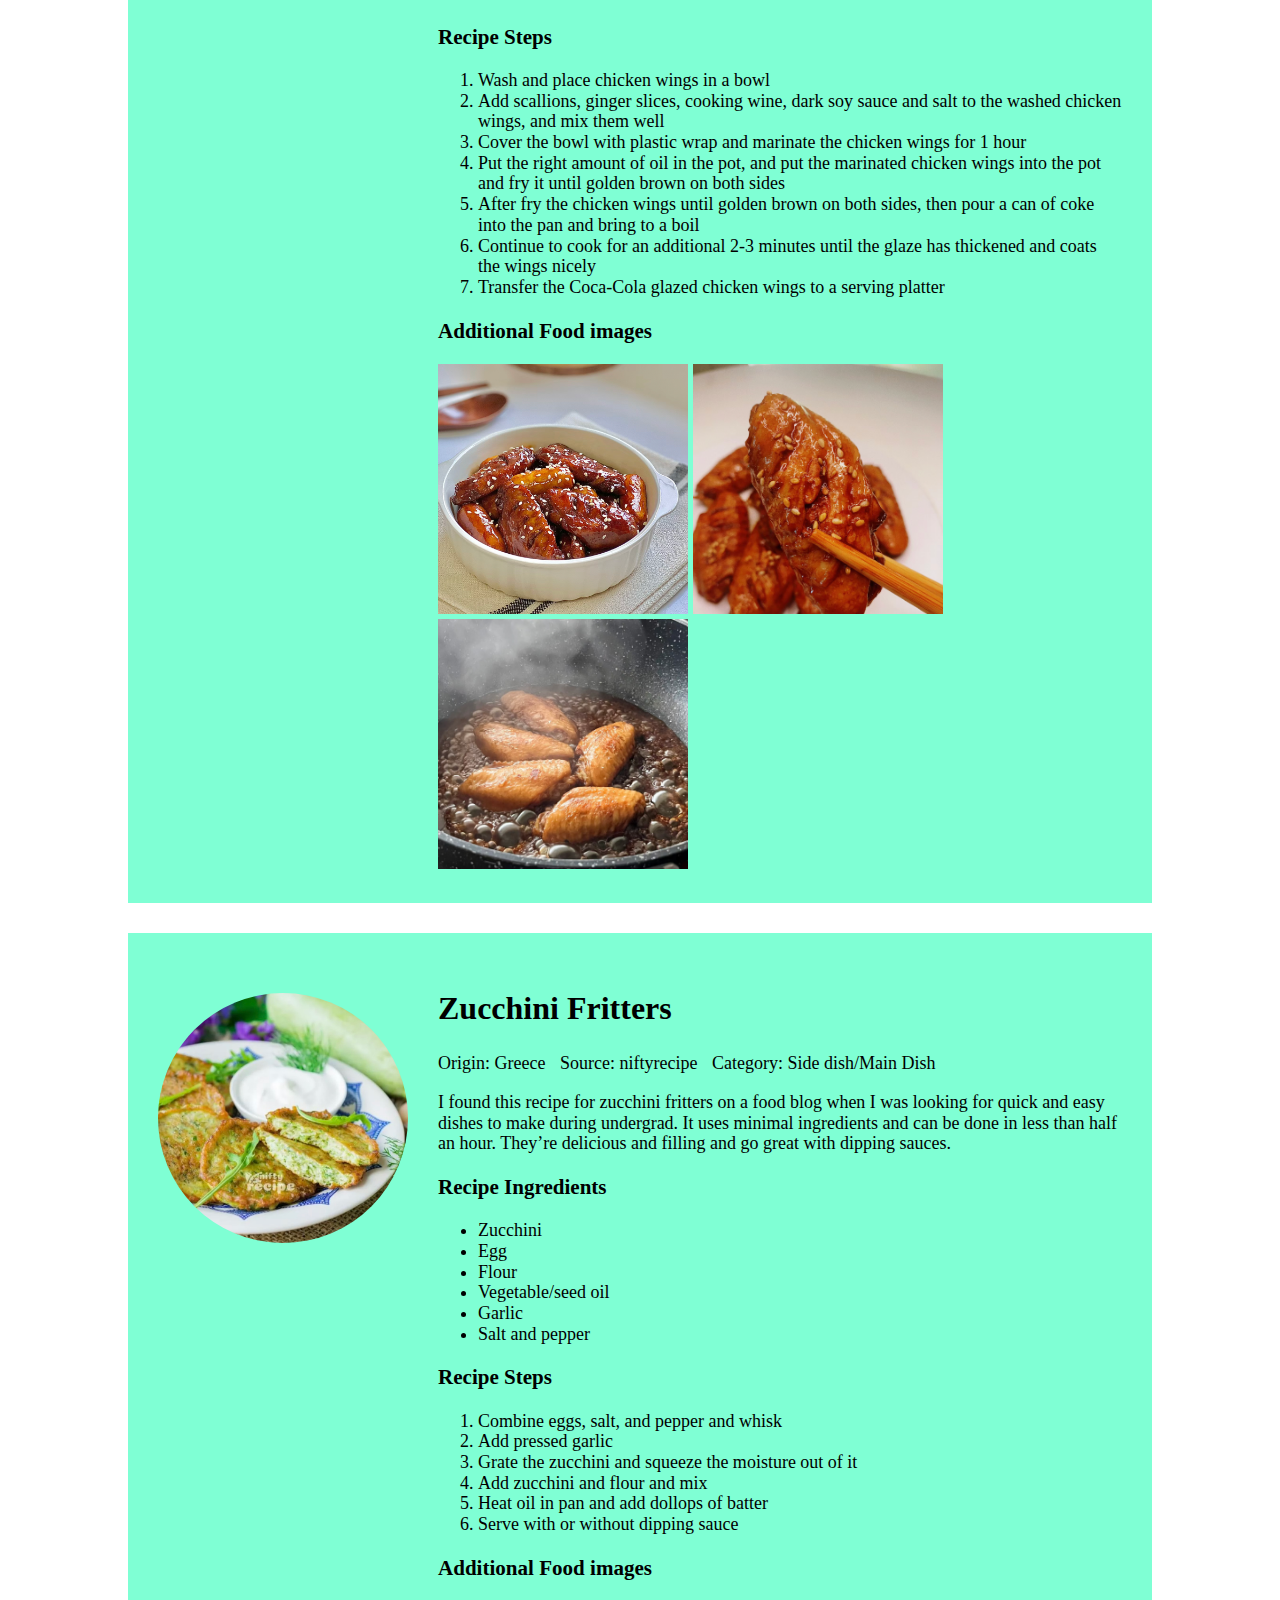
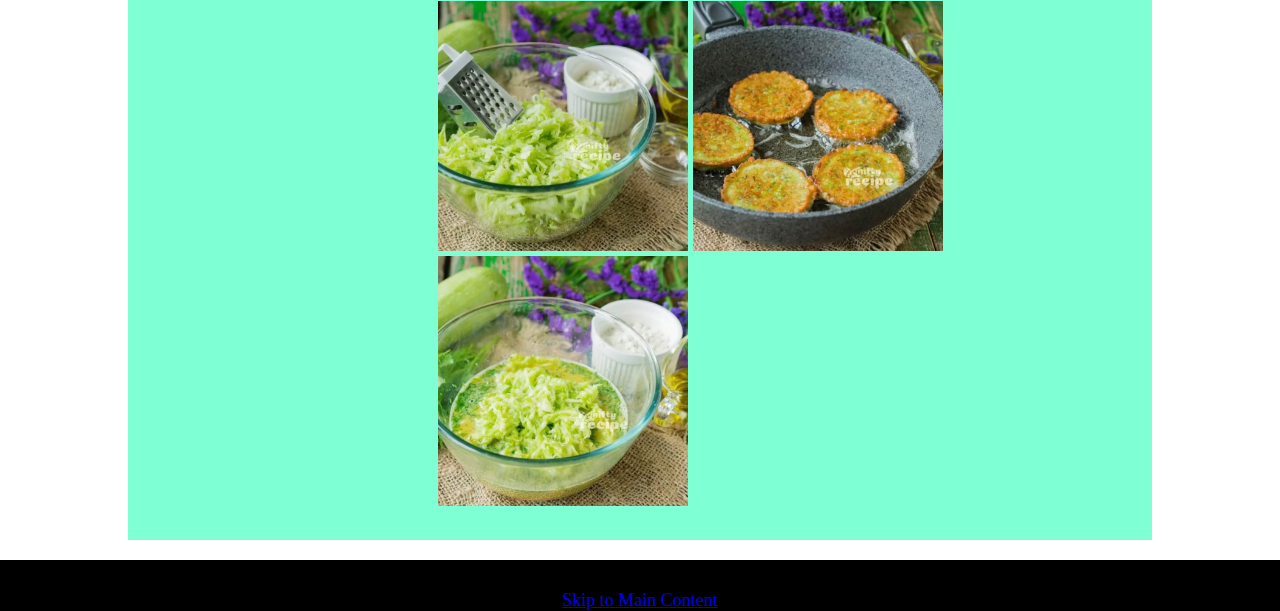
==== commit b3f0d7c5: "mobile view draft" ====
--- a/recipes.html
+++ b/recipes.html
@@ -11,24 +11,25 @@
 
 <body>
     <header>
-        <h1>Recipes</h1>
+        <div class="skip"><a href="#main">Skip to Main Content</a></div>
+        <nav>
+            <ul>
+                <li><a href="index.html">Pets</a></li>
+                <li><a class="active" href="recipes.html">Recipes</a></li>
+                <li><a href="travel.html">Travel</a></li>
+            </ul>
+        </nav>
+        
     </header>
-    <nav>
-        <ul>
-            <li><a href="index.html">Pets Page</a></li>
-            <li><a href="recipes.html">Recipes Page</a></li>
-            <li><a href="travel.html">Travel Page</a></li>
-        </ul>
-        <a href="#main">Skip to Main Content</a>
-    </nav>
-    <main id="main">
-        <div>
+
+    <main class = "container" id="main">
+        <div class="name"><h1>Recipes</h1></div>
+        <div class="img"><img class="img1" src="images/pancake1.jpg" width="400" alt="swedish pancake"></div>
+        <div class="info1">
             <h2>Swedish Pancakes</h2>
             <span>Origin: Sweden</span>
             <span>Source: Kristi, true-north-kitchen</span>
             <span>Category: Breakfast</span>
-            <br>
-            <img src="images/pancake1.jpg" width="400" alt="swedish pancake">
             <p>Swedish pancakes (Pannkaka [singular] or Pannkakor [plural] in Swedish) are one of the most well-known
                 Scandinavian delicacies, and rightfully so. Tender, buttery and often served with butter and lingonberry
                 jam, there is much to account for their popularity.</p>
@@ -43,7 +44,6 @@
                 <li>Salt</li>
                 <li>Flour</li>
             </ul>
-
             <h3>Recipe Steps</h3>
             <ol>
                 <li>Combine all ingredients in a blender and blend until completely smooth.Transfer to the refrigerator
@@ -68,17 +68,13 @@
             <img src="images/pancake2.jpg" width="200" alt="swedish pancake with fruits">
             <img src="images/pancake3.jpg" width="200" alt="swedish pancake in the pan">
             <img src="images/pancake4.jpg" width="200" alt="swedish pancake with strawberry and blueberry">
-
-            <!-- Colleen van Lent -->
-        </div>
-        <br>
-        <div>
-            <h2>Japanese Chicken Curry</h2>
+        </div>
+        <div class="img"><img class="img2" src="images/Chicken Curry.jpg" width="400" alt="japanese chicken curry"></div>
+        <div class="info2">
+            <h2>Japanese Chicken Curry</h2> 
             <span>Origin: Japan</span>
             <span>Source: Family Recipe</span>
             <span>Category: Main Dish</span>
-            <br>
-            <img src="images/Chicken Curry.jpg" width="400" alt="japanese chicken curry">
             <p>Unlike Indian or Thai curry, Japanese curry is more savory than spicy. It's an exemplary comfort food and
                 one of the most-loved home-cooked dishes in Japan.</p>
             <h3>Recipe Ingredients</h3>
@@ -86,7 +82,7 @@
                 <li>Skinless, boneless chicken breast</li>
                 <li>1 tablespoon olive oil</li>
                 <li>1 pinch salt and ground black pepper</li>
-                <li>water</li>
+                <li>Water</li>
                 <li>1 package curry sauce mix</li>
                 <li>1 can peas</li>
                 <li>5 new potatoes, halved</li>
@@ -117,14 +113,14 @@
             <img src="images/rawchicken breast.jpeg" width="200" alt="raw chicken breasts">
             <img src="images/currysauce.jpeg" width="200" alt="box of curry souce">
         </div>
-        <br>
-        <div>
+
+        <div class="img"><img class="img3" src="images/guacamole.jpg" width="400" alt="gracomole souce"></div>
+        <div class="info3">
             <h2>Guacamole</h2>
             <span>Origin: Mexican</span>
             <span>Source: Family Recipe</span>
             <span>Category: Appetizer</span>
             <br>
-            <img src="images/guacamole.jpg" width="400" alt="gracomole souce">
             <p>Guacamole is a Mexican dip made from mashed avocados, tomatoes, onions, cilantro, lime juice, and chili
                 pepper, creating a creamy, zesty, and versatile condiment often enjoyed with tortilla chips, tacos, and
                 more.</p>
@@ -152,14 +148,14 @@
             <img src="images/taco.jpg" width="200" alt="guacamole with vegetables">
             <img src="images/avocado_chips.jpg" width="200" alt="guacamole on a taco">
         </div>
-        <br>
-        <div>
+        
+        <div class="img"><img class="img4" src="images/coca_cola_chicken_wings.jpg" width="400" alt="coke chicken wings"></div>
+        <div class="info4">
             <h2>Coca-Cola Chicken Wings</h2>
             <span>Origin: China</span>
             <span>Source: Family Recipe</span>
             <span>Category: Main Dish</span>
             <br>
-            <img src="images/coca_cola_chicken_wings.jpg" width="400" alt="coke chicken wings">
             <p>I learnt how to cook Coca-Cola chicken wings from my mother, and I've since tweaked her recipe to better
                 suit my family's palate, making it less sweet. While the cooking process remains straightforward, the
                 result is incredibly flavorful, and once you've tried it, you'll understand its delicious appeal! </p>
@@ -193,14 +189,14 @@
             <img src="images/chicken_wings_chopsticks.jpg" width="200" alt="hold chicken wing with chopsticks">
             <img src="images/boils_in_coke.jpg" width="200" alt="boils the chicken wings in coke">
         </div>
-        <br>
-        <div>
+        
+        <div class="img"><img class="img5" src="images/Zucchini_fritters_1.jpeg" width="400" alt="zucchini fritters"></div>
+        <div class="info5">
             <h2>Zucchini Fritters</h2>
             <span>Origin: Greece</span>
             <span>Source: niftyrecipe</span>
             <span>Category: Side dish/Main Dish</span>
-            <br>
-            <img src="images/Zucchini_fritters_1.jpeg" width="400" alt="zucchini fritters">
+            
             <p>I found this recipe for zucchini fritters on a food blog when I was looking for quick and easy dishes to
                 make during undergrad. It uses minimal ingredients and can be done in less than half an hour. They’re
                 delicious and filling and go great with dipping sauces. </p>
@@ -212,7 +208,6 @@
                 <li>Vegetable/seed oil</li>
                 <li>Garlic</li>
                 <li>Salt and pepper</li>
-
             </ul>
 
             <h3>Recipe Steps</h3>
--- a/css/style.css
+++ b/css/style.css
@@ -1,36 +1,160 @@
-h1{
-    font-size: 50px;
-    font-family: 'Courier New', Courier, monospace;
-    text-align: center;
+html{
+    scroll-behavior: smooth;
+}
+  
+body{
+  font-size: 18px;
+  line-height: 1.15;
+  margin: 0;
+  padding: 0;
+  padding-top: 60px;
 }
 
-h2,h3{
-    font-size: 30px;
-    font-family:Arial, Helvetica, sans-serif;
-    color: rgb(244, 166, 11);
+:focus{
+  outline: 2px solid black;
 }
 
-p{
-    height: 100px;
-    width: 600px;
+h1{
+  font-size: 50px;
+  text-align: center;
+}
+
+h2{
+  font-size: 32px;
+}
+
+span{
+  margin-right: 10px;
+}
+
+nav{
+  text-align: left;
+  position: fixed;
+  top: 0;
+  width: 100%;
+  height: 60px;
+  border-bottom: rgb(249, 183, 60) 2px solid;
+}
+
+nav li{
+  display: inline;
+  padding-right: 20px;
+}
+
+nav a{
+  color: purple;
+  font-weight: bold;
+  text-decoration: none; 
+}
+
+nav a:hover, nav a:focus, nav a.active{
+  text-decoration: underline;
+}
+
+.skip a{
+  background: white;
+  left: 0;
+  padding: 6px;
+  -webkit-transition: top 1s ease-out;
+  transition: top 1s ease-out;
+  z-index: 1;
+  position: absolute;
+  top: -40px;
+}
+
+.skip a:focus{
+  position: absolute;
+  top: 20px;
+}
+
+.container {
+  display: grid;
+  grid-template-columns: 1fr 4fr;
+  width: 80%;
+  margin: 0 auto;
+  justify-content: center;
+  row-gap: 30px;
+  padding: 20px;
+}
+
+.container > :first-child {
+  grid-column: 1/ span 2;
+  background-color: aqua;
+  margin-bottom: -30px;
+  margin-top: -20px;
+}
+
+.img1, .img2, .img3, .img4, .img5{
+  width: 250px;
+  height: 250px;
+  border-radius: 50%;
+  grid-column: 1 / span 1;
+  margin-top: 60px;
+  margin-left: 30px;
+}
+
+.info1, .info2, .info3, .info4, .info5{
+  grid-column: 2 / span 1;
+  padding: 30px;
+  background-color: aquamarine;
+}
+
+.galary{
+  display: flex;
+  justify-content: space-between;
+}
+
+.img{
+  background-color: aquamarine;
 }
 
 img{
-    padding: 10px;
-    margin: 20px;
-    border: 5px solid rgb(109, 189, 251);
-    border-top-right-radius: 30px;
+  width: 250px;
+  height: 250px;
+  object-fit: cover;
+  object-position: 70% 30%;
 }
 
-video{
-    padding: 10px;
-    margin: 20px;
-    border: 5px solid rgb(109, 189, 251);
-    border-top-right-radius: 30px;
+.img1, .info1{
+  grid-row: 2;
 }
 
-ul{
-    display: inline-block;
-    margin-left: 50px;
-    list-style: solid;
+.img2, .info2{
+  grid-row: 3;
+}
+
+.img3, .info3{
+  grid-row: 4;
+}
+
+.img4, .info4{
+  grid-row: 5;
+}
+
+.img5, .info5{
+  grid-row: 6;
+}
+
+footer{
+  background-color: black;
+  color: white;
+  padding-top: 30px;
+  text-align: center;
+}
+
+
+@media screen and (prefers-reduced-motion: reduce){
+  html{
+      scroll-behavior: auto; /* Removes scroll animation */
+  }
+
+  .skip a{
+    -webkit-transition: none; /* sets to default setting */
+    transition: none;        /* sets to default setting */
+    }
+
+  /*Turn off parallax*/
+  header{
+    background-attachment: initial;
+  }
 }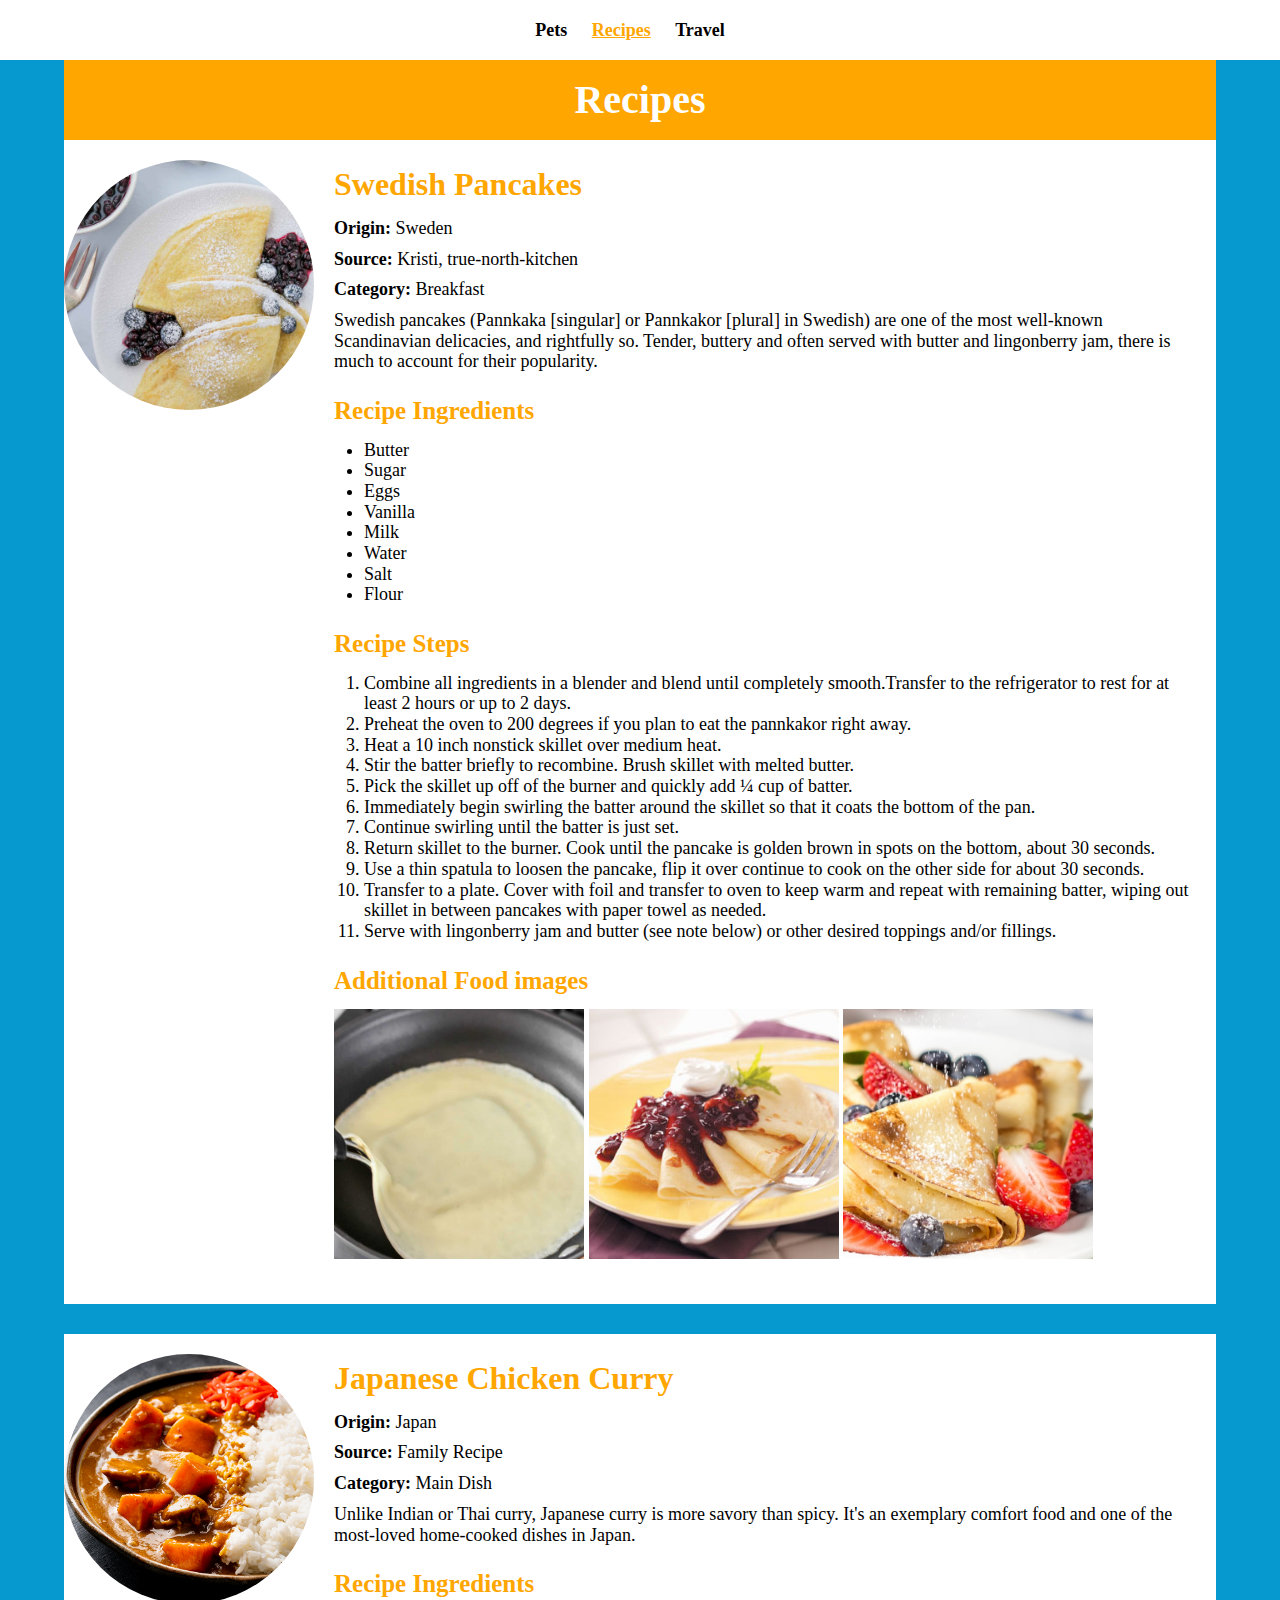
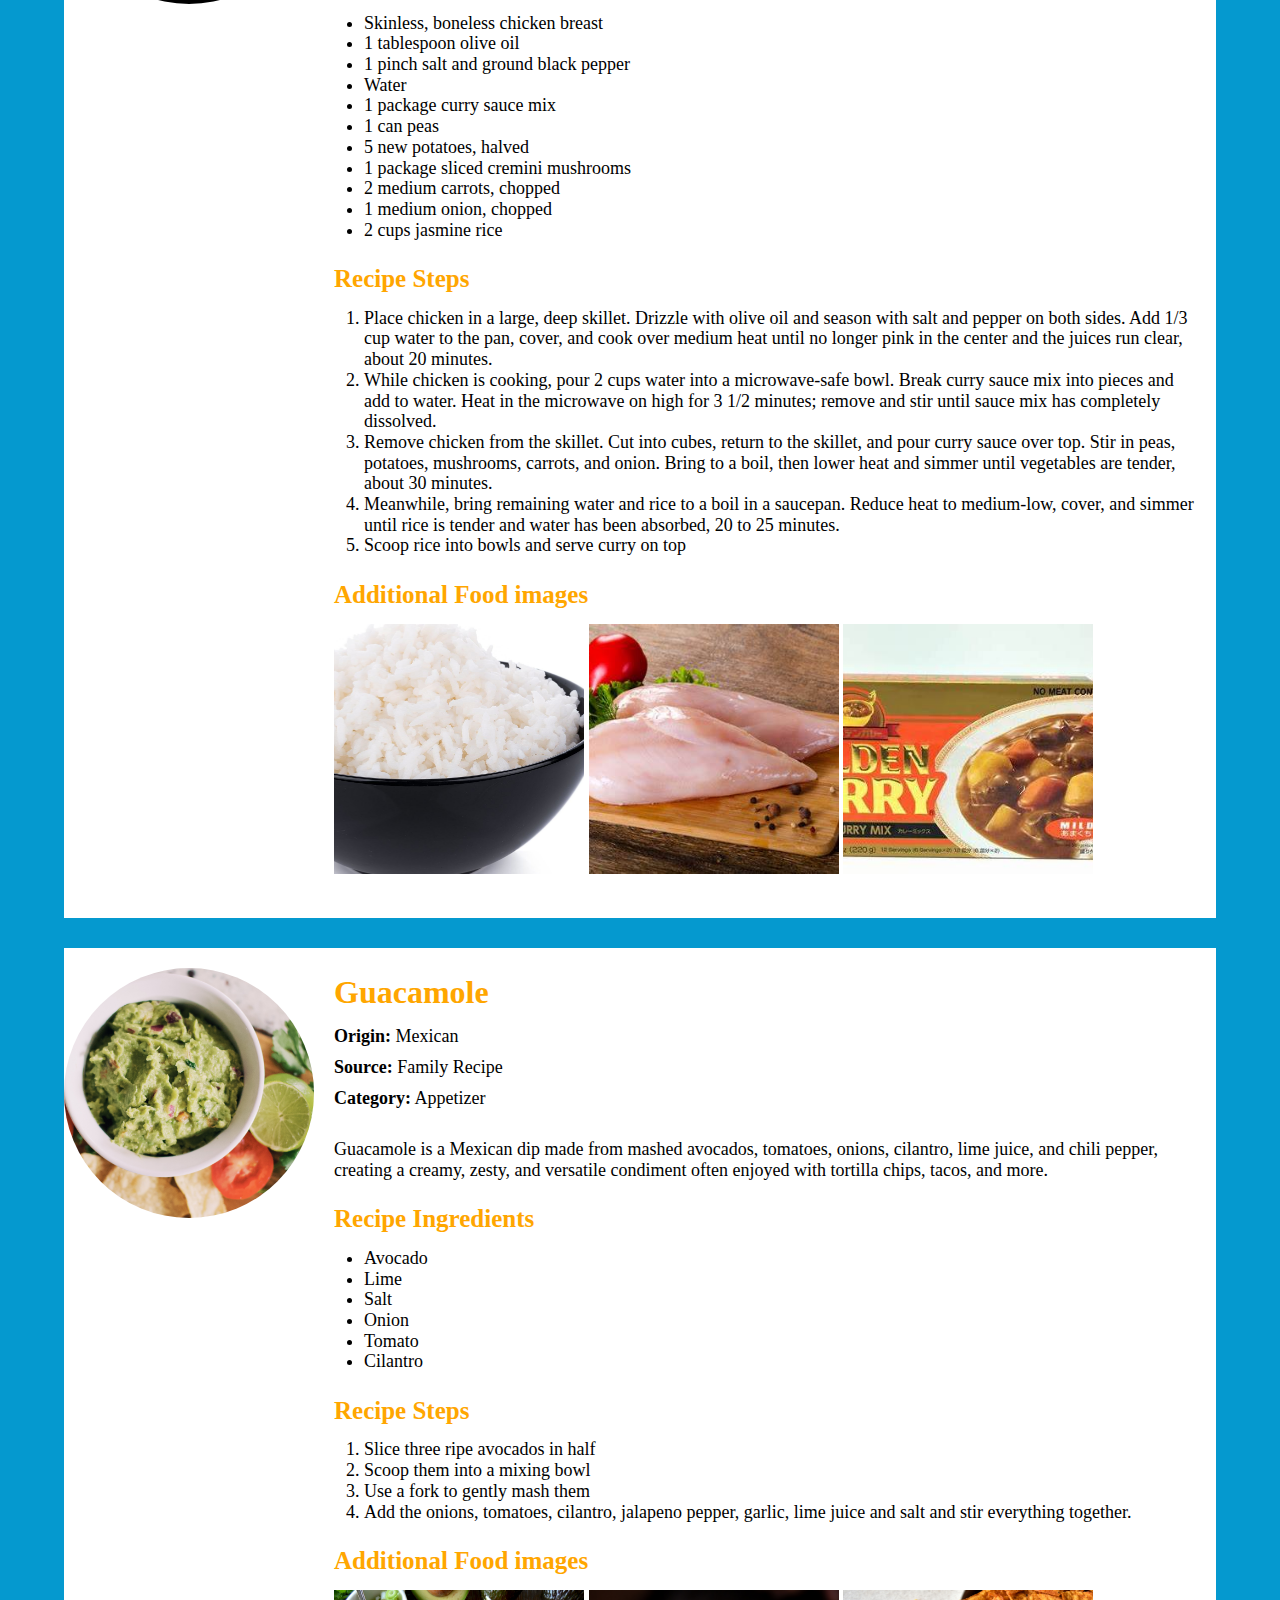
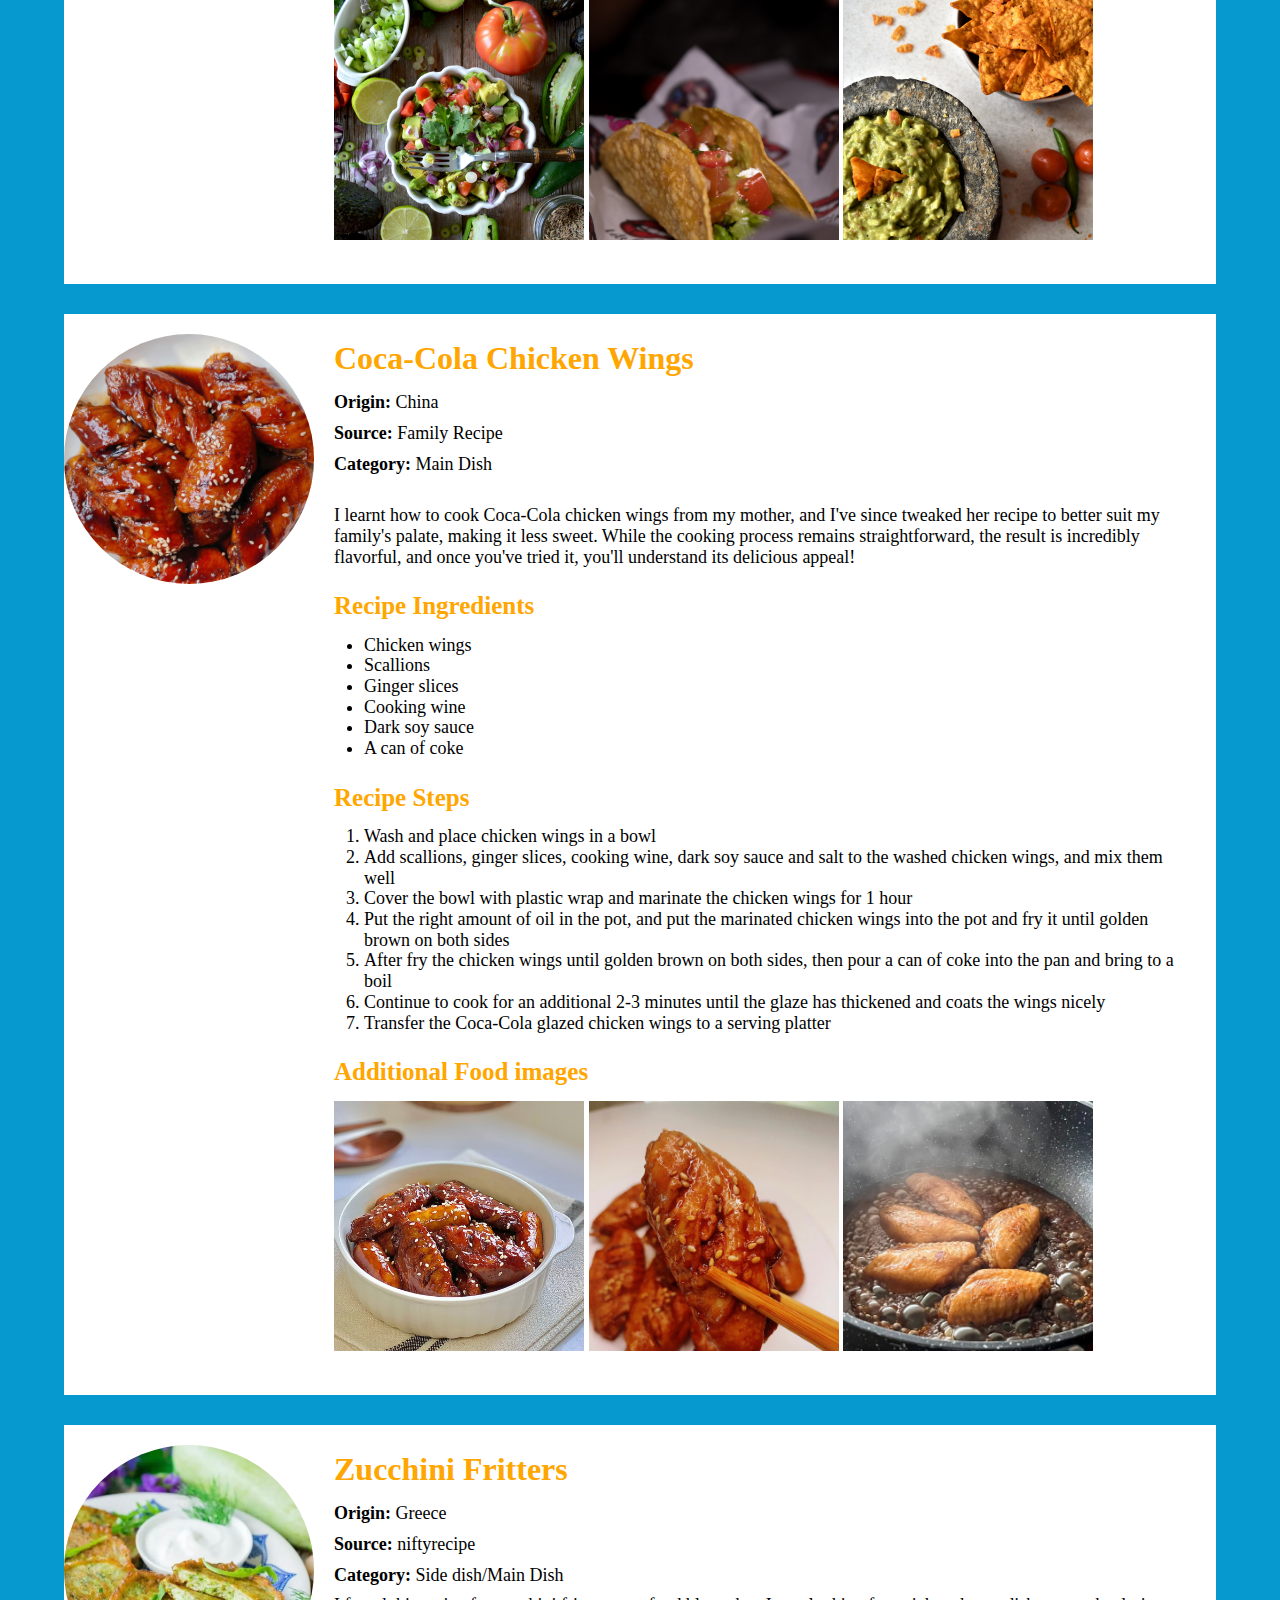
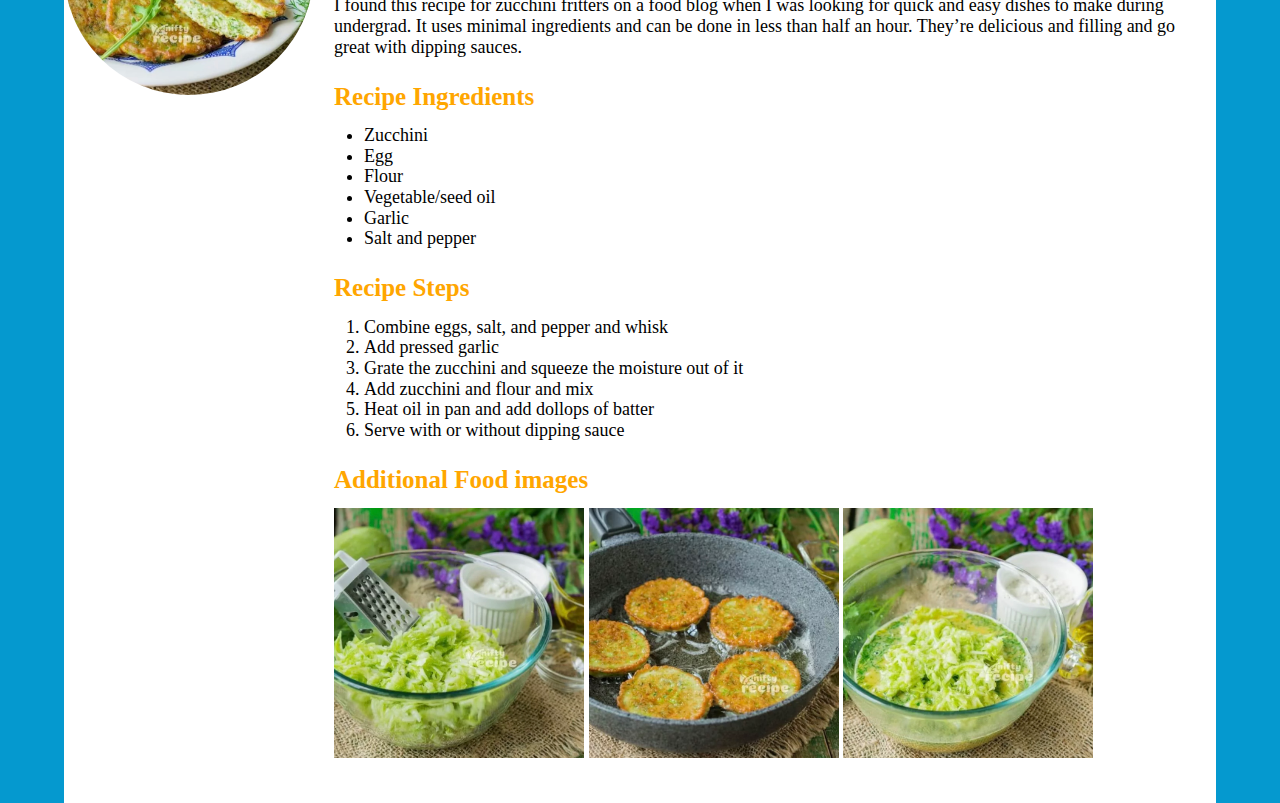
==== commit d5c6a9be: "final edits" ====
--- a/recipes.html
+++ b/recipes.html
@@ -19,17 +19,19 @@
                 <li><a href="travel.html">Travel</a></li>
             </ul>
         </nav>
-        
+
     </header>
 
-    <main class = "container" id="main">
-        <div class="name"><h1>Recipes</h1></div>
-        <div class="img"><img class="img1" src="images/pancake1.jpg" width="400" alt="swedish pancake"></div>
+    <main class="container" id="main">
+        <div class="name">
+            <h1>Recipes</h1>
+        </div>
+        <div class="img1"><img class="headphoto" src="images/pancake1.jpg" width="400" alt="swedish pancake"></div>
         <div class="info1">
             <h2>Swedish Pancakes</h2>
-            <span>Origin: Sweden</span>
-            <span>Source: Kristi, true-north-kitchen</span>
-            <span>Category: Breakfast</span>
+            <span><b>Origin:</b> Sweden</span>
+            <span><b>Source:</b> Kristi, true-north-kitchen</span>
+            <span><b>Category:</b> Breakfast</span>
             <p>Swedish pancakes (Pannkaka [singular] or Pannkakor [plural] in Swedish) are one of the most well-known
                 Scandinavian delicacies, and rightfully so. Tender, buttery and often served with butter and lingonberry
                 jam, there is much to account for their popularity.</p>
@@ -61,20 +63,24 @@
                     30 seconds. </li>
                 <li>Transfer to a plate. Cover with foil and transfer to oven to keep warm and repeat with remaining
                     batter, wiping out skillet in between pancakes with paper towel as needed.</li>
-                <li>Serve with lingonberry jam and butter (see note below) or other desired toppings and/or fillings. </li>
-            </ol>
-
-            <h3>Additional Food images</h3>
-            <img src="images/pancake2.jpg" width="200" alt="swedish pancake with fruits">
-            <img src="images/pancake3.jpg" width="200" alt="swedish pancake in the pan">
-            <img src="images/pancake4.jpg" width="200" alt="swedish pancake with strawberry and blueberry">
-        </div>
-        <div class="img"><img class="img2" src="images/Chicken Curry.jpg" width="400" alt="japanese chicken curry"></div>
+                <li>Serve with lingonberry jam and butter (see note below) or other desired toppings and/or fillings.
+                </li>
+            </ol>
+
+            <h3>Additional Food images</h3>
+            <div class="galary">
+                <img class="gallery-cell" src="images/pancake2.jpg" width="200" alt="swedish pancake with fruits">
+                <img class="gallery-cell" src="images/pancake3.jpg" width="200" alt="swedish pancake in the pan">
+                <img class="gallery-cell" src="images/pancake4.jpg" width="200"
+                    alt="swedish pancake with strawberry and blueberry">
+            </div>
+        </div>
+        <div class="img2"><img class="headphoto" src="images/chickencurry.jpg" alt="japanese chicken curry"></div>
         <div class="info2">
-            <h2>Japanese Chicken Curry</h2> 
-            <span>Origin: Japan</span>
-            <span>Source: Family Recipe</span>
-            <span>Category: Main Dish</span>
+            <h2>Japanese Chicken Curry</h2>
+            <span><b>Origin:</b> Japan</span>
+            <span><b>Source:</b> Family Recipe</span>
+            <span><b>Category:</b> Main Dish</span>
             <p>Unlike Indian or Thai curry, Japanese curry is more savory than spicy. It's an exemplary comfort food and
                 one of the most-loved home-cooked dishes in Japan.</p>
             <h3>Recipe Ingredients</h3>
@@ -109,17 +115,19 @@
             </ol>
 
             <h3>Additional Food images</h3>
-            <img src="images/rice.jpeg" width="200" alt="a bowl of rice">
-            <img src="images/rawchicken breast.jpeg" width="200" alt="raw chicken breasts">
-            <img src="images/currysauce.jpeg" width="200" alt="box of curry souce">
-        </div>
-
-        <div class="img"><img class="img3" src="images/guacamole.jpg" width="400" alt="gracomole souce"></div>
+            <div class="galary">
+                <img class="gallery-cell" src="images/rice.jpeg" width="200" alt="a bowl of rice">
+                <img class="gallery-cell" src="images/rawchickenbreast.jpeg" width="200" alt="raw chicken breasts">
+                <img class="gallery-cell" src="images/currysauce.jpeg" width="200" alt="box of curry souce">
+            </div>
+        </div>
+
+        <div class="img3"><img class="headphoto" src="images/guacamole.jpg" width="400" alt="gracomole souce"></div>
         <div class="info3">
             <h2>Guacamole</h2>
-            <span>Origin: Mexican</span>
-            <span>Source: Family Recipe</span>
-            <span>Category: Appetizer</span>
+            <span><b>Origin:</b> Mexican</span>
+            <span><b>Source:</b> Family Recipe</span>
+            <span><b>Category:</b> Appetizer</span>
             <br>
             <p>Guacamole is a Mexican dip made from mashed avocados, tomatoes, onions, cilantro, lime juice, and chili
                 pepper, creating a creamy, zesty, and versatile condiment often enjoyed with tortilla chips, tacos, and
@@ -144,17 +152,20 @@
             </ol>
 
             <h3>Additional Food images</h3>
-            <img src="images/guacamole_2.jpg" width="200" alt="guacamole with chips">
-            <img src="images/taco.jpg" width="200" alt="guacamole with vegetables">
-            <img src="images/avocado_chips.jpg" width="200" alt="guacamole on a taco">
-        </div>
-        
-        <div class="img"><img class="img4" src="images/coca_cola_chicken_wings.jpg" width="400" alt="coke chicken wings"></div>
+            <div class="galary">
+                <img class="gallery-cell" src="images/guacamole_2.jpg" width="200" alt="guacamole with chips">
+                <img class="gallery-cell" src="images/taco.jpg" width="200" alt="guacamole with vegetables">
+                <img class="gallery-cell" src="images/avocado_chips.jpg" width="200" alt="guacamole on a taco">
+            </div>
+        </div>
+
+        <div class="img4"><img class="headphoto" src="images/coca_cola_chicken_wings.jpg"
+                alt="coke chicken wings"></div>
         <div class="info4">
             <h2>Coca-Cola Chicken Wings</h2>
-            <span>Origin: China</span>
-            <span>Source: Family Recipe</span>
-            <span>Category: Main Dish</span>
+            <span><b>Origin:</b> China</span>
+            <span><b>Source:</b> Family Recipe</span>
+            <span><b>Category:</b> Main Dish</span>
             <br>
             <p>I learnt how to cook Coca-Cola chicken wings from my mother, and I've since tweaked her recipe to better
                 suit my family's palate, making it less sweet. While the cooking process remains straightforward, the
@@ -185,18 +196,24 @@
             </ol>
 
             <h3>Additional Food images</h3>
-            <img src="images/chicken-wings_and_rice_cake.jpg" width="200" alt="a bowl of chicken wings">
-            <img src="images/chicken_wings_chopsticks.jpg" width="200" alt="hold chicken wing with chopsticks">
-            <img src="images/boils_in_coke.jpg" width="200" alt="boils the chicken wings in coke">
-        </div>
-        
-        <div class="img"><img class="img5" src="images/Zucchini_fritters_1.jpeg" width="400" alt="zucchini fritters"></div>
+            <div class="galary">
+                <img class="gallery-cell" src="images/chicken-wings_and_rice_cake.jpg" width="200"
+                    alt="a bowl of chicken wings">
+                <img class="gallery-cell" src="images/chicken_wings_chopsticks.jpg" width="200"
+                    alt="hold chicken wing with chopsticks">
+                <img class="gallery-cell" src="images/boils_in_coke.jpg" width="200"
+                    alt="boils the chicken wings in coke">
+            </div>
+        </div>
+
+        <div class="img5"><img class="headphoto" src="images/Zucchini_fritters_1.jpeg" width="400"
+                alt="zucchini fritters"></div>
         <div class="info5">
             <h2>Zucchini Fritters</h2>
-            <span>Origin: Greece</span>
-            <span>Source: niftyrecipe</span>
-            <span>Category: Side dish/Main Dish</span>
-            
+            <span><b>Origin:</b> Greece</span>
+            <span><b>Source:</b> niftyrecipe</span>
+            <span><b>Category:</b> Side dish/Main Dish</span>
+
             <p>I found this recipe for zucchini fritters on a food blog when I was looking for quick and easy dishes to
                 make during undergrad. It uses minimal ingredients and can be done in less than half an hour. They’re
                 delicious and filling and go great with dipping sauces. </p>
@@ -221,13 +238,15 @@
             </ol>
 
             <h3>Additional Food images</h3>
-            <img src="images/Zucchini_fritters_2.jpeg" width="200" alt="sliced vegetables">
-            <img src="images/Zucchini_fritters_3.jpeg" width="200" alt="fritters in the pan">
-            <img src="images/Zucchini_fritters_4.jpg" width="200" alt="vegetables mix with flour and eggs">
+            <div class="galary">
+                <img class="gallery-cell" src="images/Zucchini_fritters_2.jpeg" width="200" alt="sliced vegetables">
+                <img class="gallery-cell" src="images/Zucchini_fritters_3.jpeg" width="200" alt="fritters in the pan">
+                <img class="gallery-cell" src="images/Zucchini_fritters_4.jpg" width="200"
+                    alt="vegetables mix with flour and eggs">
+            </div>
         </div>
     </main>
     <footer>
-        <a href="#main">Skip to Main Content</a>
     </footer>
 </body>
 
--- a/css/style.css
+++ b/css/style.css
@@ -8,47 +8,81 @@
   margin: 0;
   padding: 0;
   padding-top: 60px;
+  background-color: rgb(5, 153, 207);
 }
 
 :focus{
   outline: 2px solid black;
 }
 
+p{
+  padding: 10px 0;
+}
+
 h1{
-  font-size: 50px;
-  text-align: center;
+  font-size: 40px;
+  line-height: 1;
+  text-align: center;
+  padding: 20px 0;
+  color: white;
 }
 
 h2{
   font-size: 32px;
+  line-height: 1.5;
+  color: rgb(255, 166, 0);
+}
+
+h3{
+  font-size: 25px;
+  line-height: 1.5;
+  padding: 10px 0;
+  color: rgb(255, 166, 0);
 }
 
 span{
   margin-right: 10px;
+  margin-top: 10px;
+  display: block;
+}
+
+ul, ol{
+  padding: 0;
+  margin: 0;
+  padding-left: 30px;
+  margin-bottom: 10px;
 }
 
 nav{
-  text-align: left;
+  text-align: center;
   position: fixed;
   top: 0;
   width: 100%;
   height: 60px;
-  border-bottom: rgb(249, 183, 60) 2px solid;
+  background-color: white;
+}
+
+nav ul{
+  text-align: center;
+  margin-top: 20px;
+  padding-left: 0;
 }
 
 nav li{
   display: inline;
   padding-right: 20px;
+  font-size: large;
 }
 
 nav a{
-  color: purple;
+  color: black;
   font-weight: bold;
   text-decoration: none; 
 }
 
 nav a:hover, nav a:focus, nav a.active{
   text-decoration: underline;
+  color: rgb(255, 166, 0);
 }
 
 .skip a{
@@ -70,42 +104,42 @@
 .container {
   display: grid;
   grid-template-columns: 1fr 4fr;
-  width: 80%;
-  margin: 0 auto;
   justify-content: center;
   row-gap: 30px;
-  padding: 20px;
+  padding-top: 20px;
+  width: 90%;
+  margin: 0 auto;
 }
 
 .container > :first-child {
   grid-column: 1/ span 2;
-  background-color: aqua;
+  background-color: rgb(255, 166, 0);
   margin-bottom: -30px;
   margin-top: -20px;
 }
 
-.img1, .img2, .img3, .img4, .img5{
+.headphoto{
   width: 250px;
   height: 250px;
   border-radius: 50%;
+  margin-top: 20px;
+  margin-bottom: 0px;
+}
+
+.img1, .img2, .img3, .img4, .img5{
   grid-column: 1 / span 1;
-  margin-top: 60px;
-  margin-left: 30px;
-}
+  background-color: white;
+}
+
 
 .info1, .info2, .info3, .info4, .info5{
   grid-column: 2 / span 1;
-  padding: 30px;
-  background-color: aquamarine;
+  background-color: white;
+  padding: 20px;
 }
 
 .galary{
-  display: flex;
-  justify-content: space-between;
-}
-
-.img{
-  background-color: aquamarine;
+  justify-content: center;
 }
 
 img{
@@ -115,6 +149,16 @@
   object-position: 70% 30%;
 }
 
+.gallery-cell{
+  margin-bottom: 20px;
+}
+
+figcaption{
+  margin-bottom: 20px;
+  margin-top: 10px;
+  text-align: center;
+}
+
 .img1, .info1{
   grid-row: 2;
 }
@@ -134,14 +178,6 @@
 .img5, .info5{
   grid-row: 6;
 }
-
-footer{
-  background-color: black;
-  color: white;
-  padding-top: 30px;
-  text-align: center;
-}
-
 
 @media screen and (prefers-reduced-motion: reduce){
   html{
@@ -157,4 +193,51 @@
   header{
     background-attachment: initial;
   }
-}+}
+
+@media (max-width: 768px){
+  body {
+    font-size: 16px; /* Decrease font size on smaller screens */
+  }
+  .container {
+      grid-template-columns: 1fr;
+      row-gap: 20px;
+  }
+  .container > :first-child {
+      grid-column: auto;
+  }
+
+  .img1, .img2, .img3, .img4, .img5{
+    grid-column: auto;
+    width: 100%;
+    height: auto;
+    grid-row: auto;
+    justify-content: center;
+    align-items: center;
+    display: flex;
+    margin-bottom: -20px;
+  }
+
+  .galary{
+    margin-bottom: 20px;
+    display: grid;
+    max-width: 100%;
+    height: auto;
+    align-items: center;
+  }
+
+  figure{
+    display: flex;
+    flex-direction: column;
+    justify-content: center;
+    align-items: center;
+    text-align: center;
+  }
+
+  .info1, .info2, .info3, .info4, .info5{
+      grid-column: auto;
+      grid-row: auto;
+  }
+}
+
+
